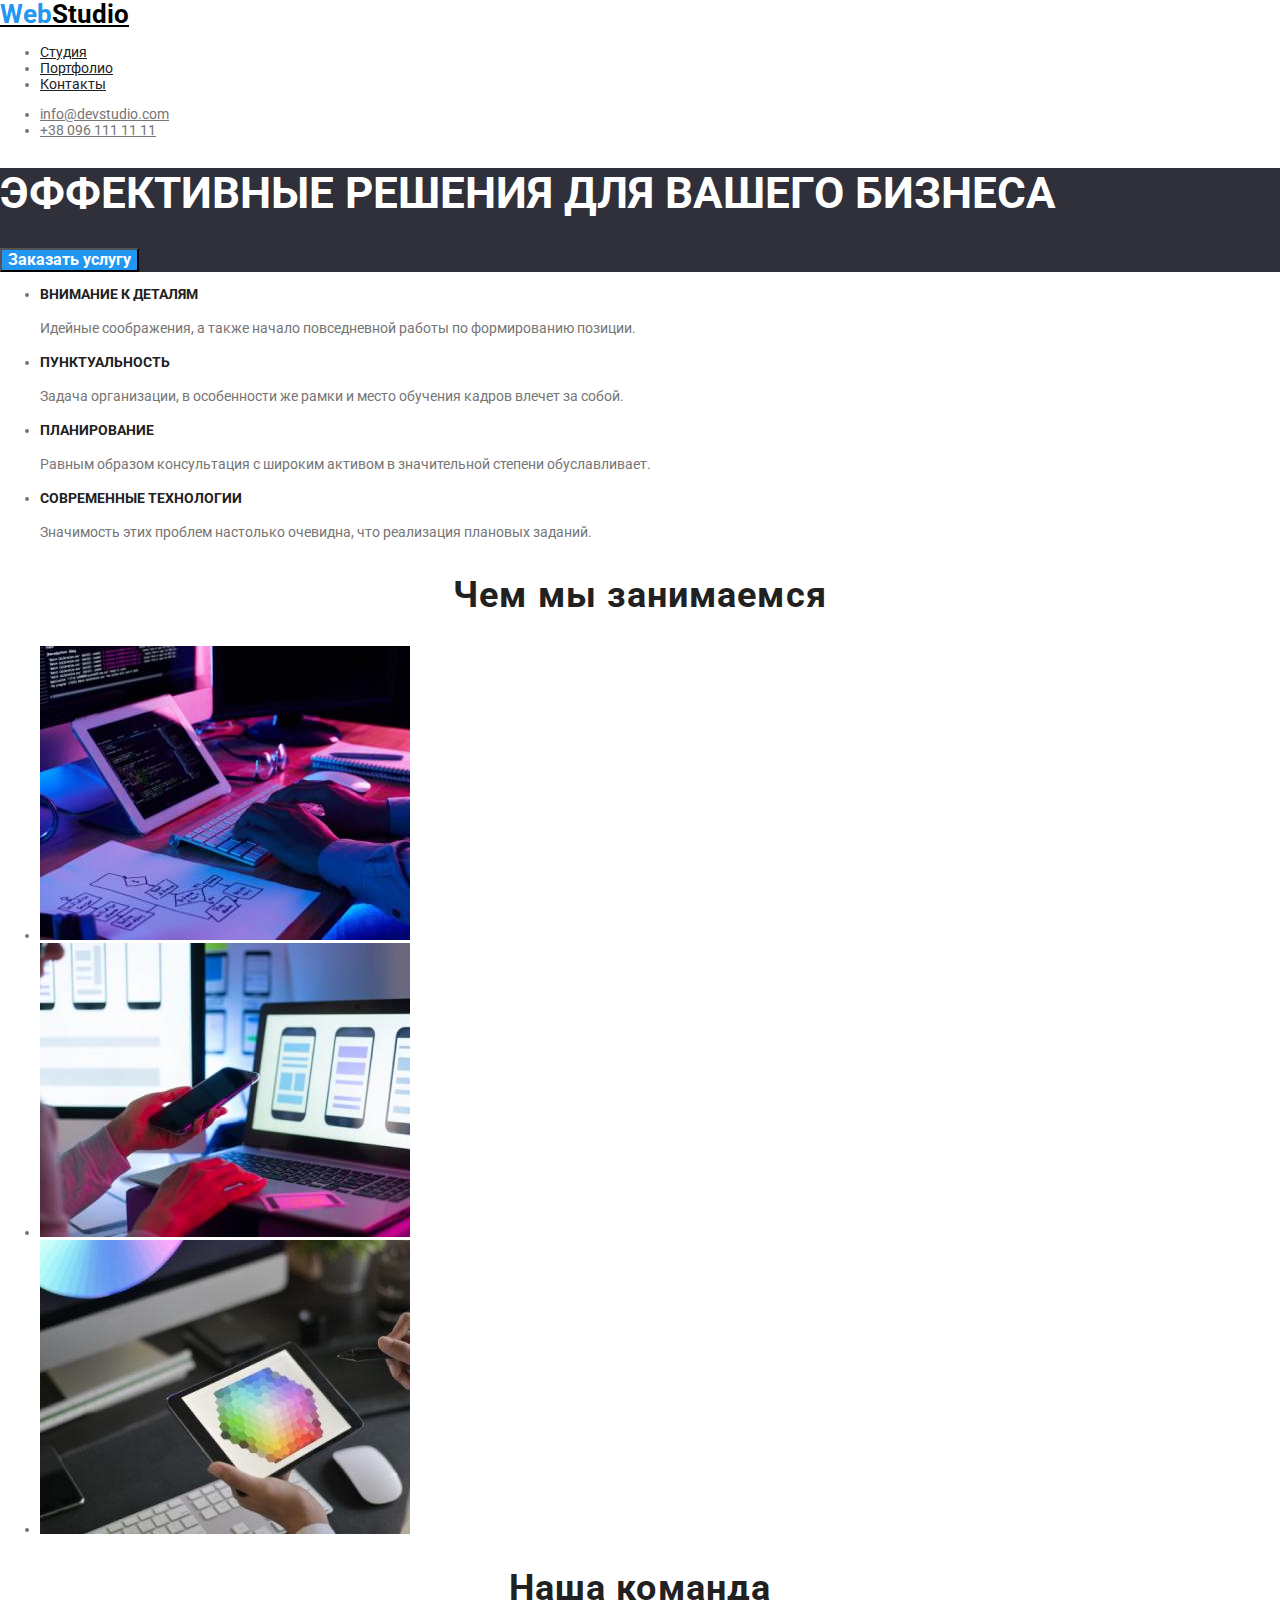
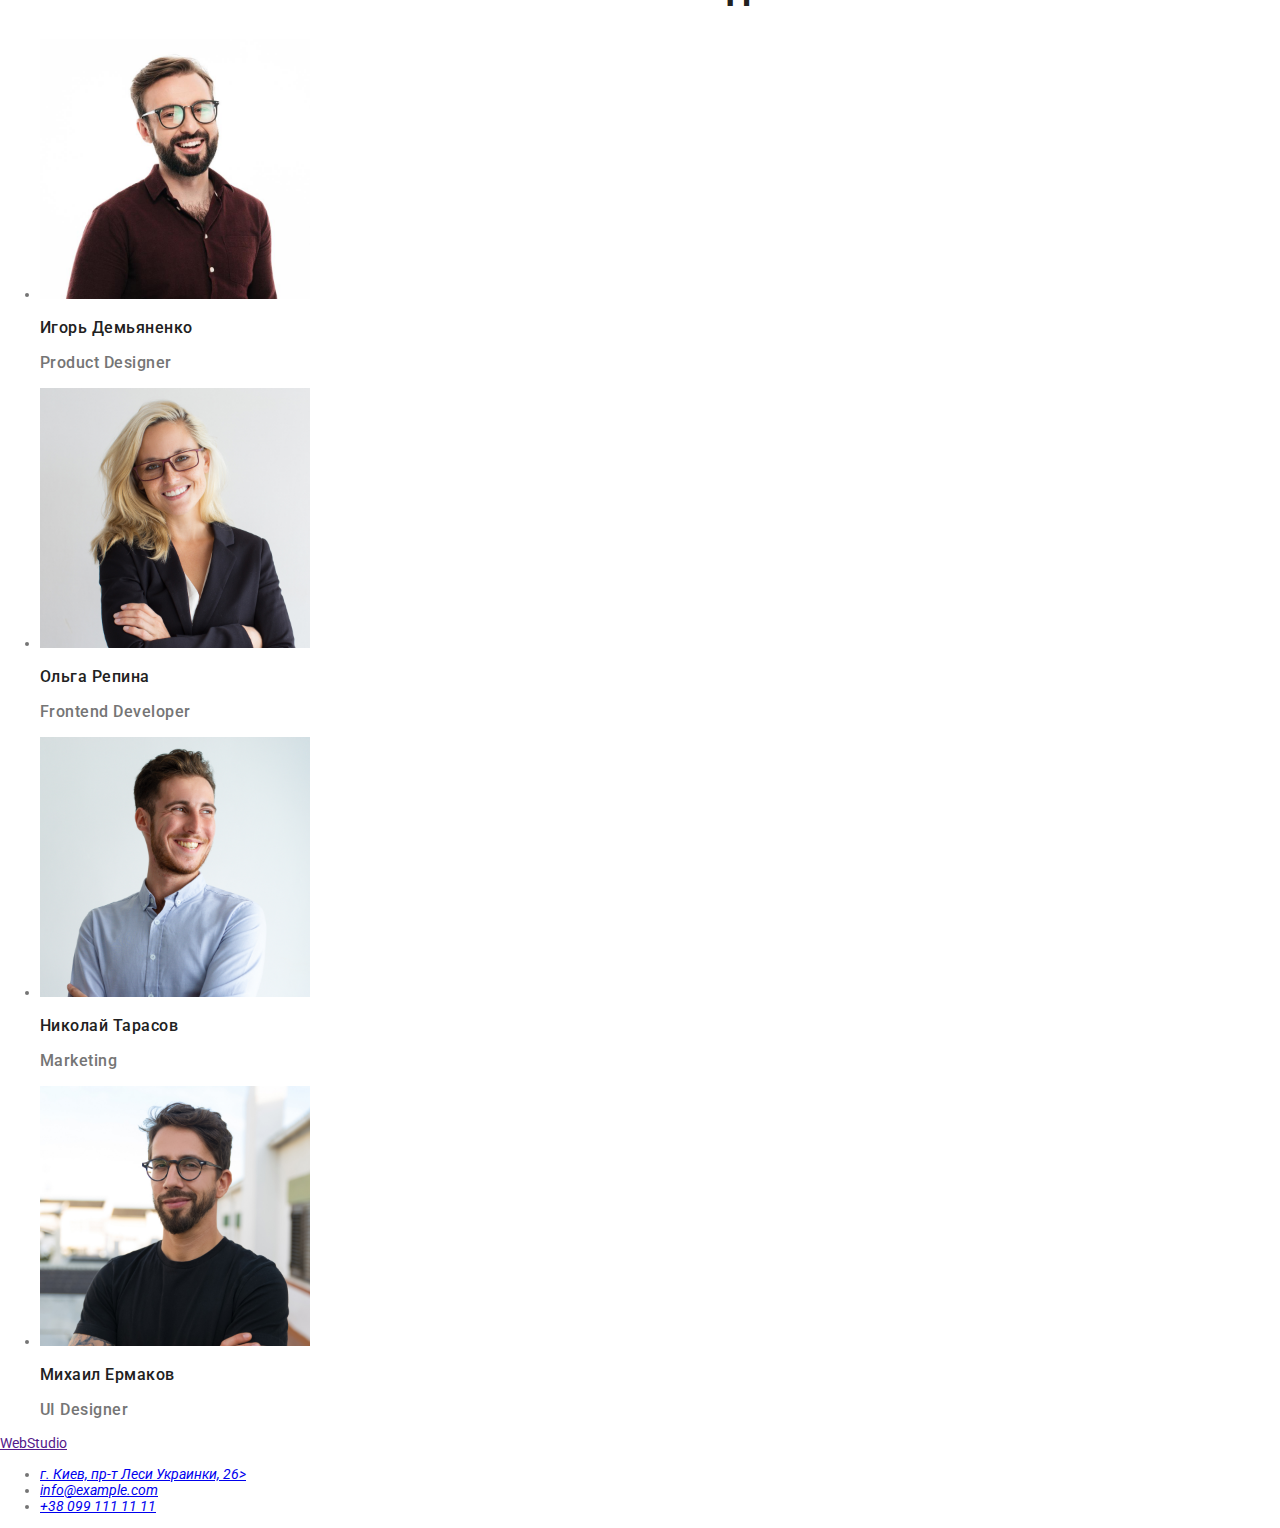
==== index.html @ 69e5f8eb "Добавлена стилизация для main - studio" ====
<!DOCTYPE html>
<html lang="ru">

<head>
  <meta charset="UTF-8">
  <meta http-equiv="X-UA-Compatible" content="IE=edge">
  <meta name="viewport" content="width=device-width, initial-scale=1.0">
  <title>Студия</title>
  <link rel="stylesheet" href="https://cdnjs.cloudflare.com/ajax/libs/modern-normalize/1.0.0/modern-normalize.css">
  <link rel="stylesheet" href="./css/styles.css">
  <link rel="preconnect" href="https://fonts.gstatic.com">
  <link href="https://fonts.googleapis.com/css2?family=Raleway:ital,wght@1,700&family=Roboto:wght@400;500;700;900&display=swap" rel="stylesheet">
</head>

<body>
  <!-- Head -->
  <header class="page-header">
    <nav>
      <a lang="en" href="" class="logo"><span class="logo-item">Web</span>Studio</a>
      <ul class="navigation">
        <li><a class="link" href="index.html">Студия</a></li>
        <li><a class="link" href="portfolio.html">Портфолио</a></li>
        <li><a class="link" href="">Контакты</a></li>
      </ul>
    </nav>
    <ul class="contacts">
      <li><a class="contacts-link" href="mailto:info@devstudio.com">info@devstudio.com</a></li>
      <li><a class="contacts-link" href="tel:+380961111111">+38 096 111 11 11</a></li>
    </ul>
  </header>

  
  <main>
    <!-- Hero -->
    <section class="hero-section">
      <h1 class="main-title">Эффективные решения для вашего бизнеса</h1>
      <button class="auth-button" type="button">Заказать услугу</button>
    </section>

    <!-- Advantages -->
    <section>
      <h2 hidden>Преимущества</h2>
      <ul>
        <li>
          <h3 class="advantages">Внимание к деталям</h3>
          <p class="advantages-description">Идейные соображения, а также начало
            повседневной работы по
            формированию позиции.</p>
        </li>
        <li>
          <h3 class="advantages">Пунктуальность</h3>
          <p class="advantages-description">Задача организации, в особенности же рамки и
            место обучения
            кадров влечет за собой.</p>
        </li>
        <li>
          <h3 class="advantages">Планирование</h3>
          <p class="advantages-description">Равным образом консультация с широким активом в
            значительной
            степени обуславливает.</p>
        </li>
        <li>
          <h3 class="advantages">Современные технологии</h3>
          <p class="advantages-description">Значимость этих проблем настолько очевидна, что
            реализация
            плановых заданий.</p>
        </li>
      </ul>
    </section>

    <!-- Services -->
    <section>
      <h2 class="services-title">Чем мы занимаемся</h2>
      <ul>
        <li>
          <img src="images/studio/box-1.jpg"
            alt="сотрудник компании работает за компьютером"
            width="370" height="294">
        </li>
        <li>
          <img src="images/studio/box-2.jpg"
            alt="сотрудник компании работает за компьютером и с телефоном"
            width="370" height="294">
        </li>
        <li>
          <img src="images/studio/box-3.jpg"
            alt="сотрудник компании работает на планшете"
            width="370" height="294">
        </li>
      </ul>
    </section>

    <!-- Team -->
    <section>
      <h2 class="team-title">Наша команда</h2>
      <ul>
        <li>
          <img src="images/studio/img-1.jpg"
            alt="сотрудник компании в очках и бордовой тенниске"
            width="270" height="260">
          <h3 class="specialist-name">Игорь Демьяненко</h3>
          <p class="specialist-position" lang="en">Product Designer</p>
        </li>
        <li>
          <img src="images/studio/img-2.jpg"
            alt="сотрудница офиса в очках и пиджаке"
            width="270" height="260">
          <h3 class="specialist-name">Ольга Репина</h3>
          <p class="specialist-position" lang="en">Frontend Developer</p>
        </li>
        <li>
          <img src="images/studio/img-3.jpg"
            alt="сотрудник компании светлой рубашке"
            width="270" height="260">
          <h3 class="specialist-name">Николай Тарасов</h3>
          <p class="specialist-position" lang="en">Marketing</p>
        </li>
        <li>
          <img src="images/studio/img-4.jpg"
            alt="сотрудник компании в очках и темной футболке"
            width="270" height="260">
          <h3 class="specialist-name">Михаил Ермаков</h3>
          <p class="specialist-position" lang="en">UI Designer</p>
        </li>
      </ul>
    </section>
  </main>

  <!-- Contacts -->
  <footer>
    <a lang="en" href="">WebStudio</a>
    <address>
      <ul>
        <li><a href="https://goo.gl/maps/YtJm7mLVAzRi9a2WA"
            target="_blank" rel="noopener noreferrer">г.
            Киев, пр-т Леси Украинки, 26></a></li>
        <li><a
            href="mailto:info@example.com">info@example.com</a>
        </li>
        <li><a href="tel:+380991111111">+38 099 111 11
            11</a></li>
      </ul>
    </address>
  </footer>
</body>
</html>
---- css/styles.css ----
/* * {
  padding: 0;
  margin: 0;
} */

body {
  background-color: #ffffff;
  font-family: Roboto, Raleway;
  font-size: 14px;
  line-height: ;
  color: #757575;
}

/* header */

/* .page-header {
  text-decoration: none;
} */

.logo {
  font-size: 26px;
  font-weight: 700;
  color: #000000;
}

.logo-item {
  color: #2196f3;
}

.navigation .link {
  color: #212121;
}

.navigation .link:hover,
.navigation .link:focus {
  color: #2196f3;
}

.contacts-link {
  color: #757575;
}

.contacts-link:hover,
.contacts-link:focus {
  color: #2196f3;
}

/* hero */

.hero-section {
  background-color: #2f303a;
}

.main-title {
  font-size: 44px;
  color: #ffffff;
  text-transform: uppercase;
}

.auth-button {
  font-size: 16px;
  font-weight: 700;
  background-color: #2196f3;
  color: #ffffff;
  cursor: pointer;
}

.nav-button {
  font-weight: 500;
  font-size: 16px;
  line-height: 26px;
  background-color: #f5f4fa;
  color: #212121;
  cursor: pointer;
  filter: drop-shadow(0px 4px 4px rgba(0, 0, 0, 0.25));
}

.nav-button:hover,
.nav-button:focus {
  background-color: #2196f3;
  color: #ffffff;
  /* filter: drop-shadow(0px 4px 4px rgba(0, 0, 0, 0.25)); */
}

 /* advantages */
.advantages {
  font-size: 14px;
  line-height: 16px;
  font-weight: 700;
  color: #212121;
  text-transform: uppercase;
  text-align: left;
}

.advantages-description {
  font-size: 14px;
  line-height: 24px;
  font-weight: 400;
  text-align: left;
}

/* services */
.services-title {
  font-size: 36px;
  font-weight: 700;
  line-height: 42px;
  text-align: center;
  letter-spacing: 0.03em;
  color: #212121;
}

/* team */
.team-title {
  font-size: 36px;
  font-weight: 700;
  line-height: 42px;
  text-align: center;
  letter-spacing: 0.03em;
  color: #212121;
}

.specialist-name {
  font-weight: 500;
  font-size: 16px;
  line-height: 19px;
  letter-spacing: 0.03em;
  color: #212121;
}

.specialist-position {
  font-weight: 500;
  font-size: 16px;
  line-height: 19px;
  letter-spacing: 0.03em;
}
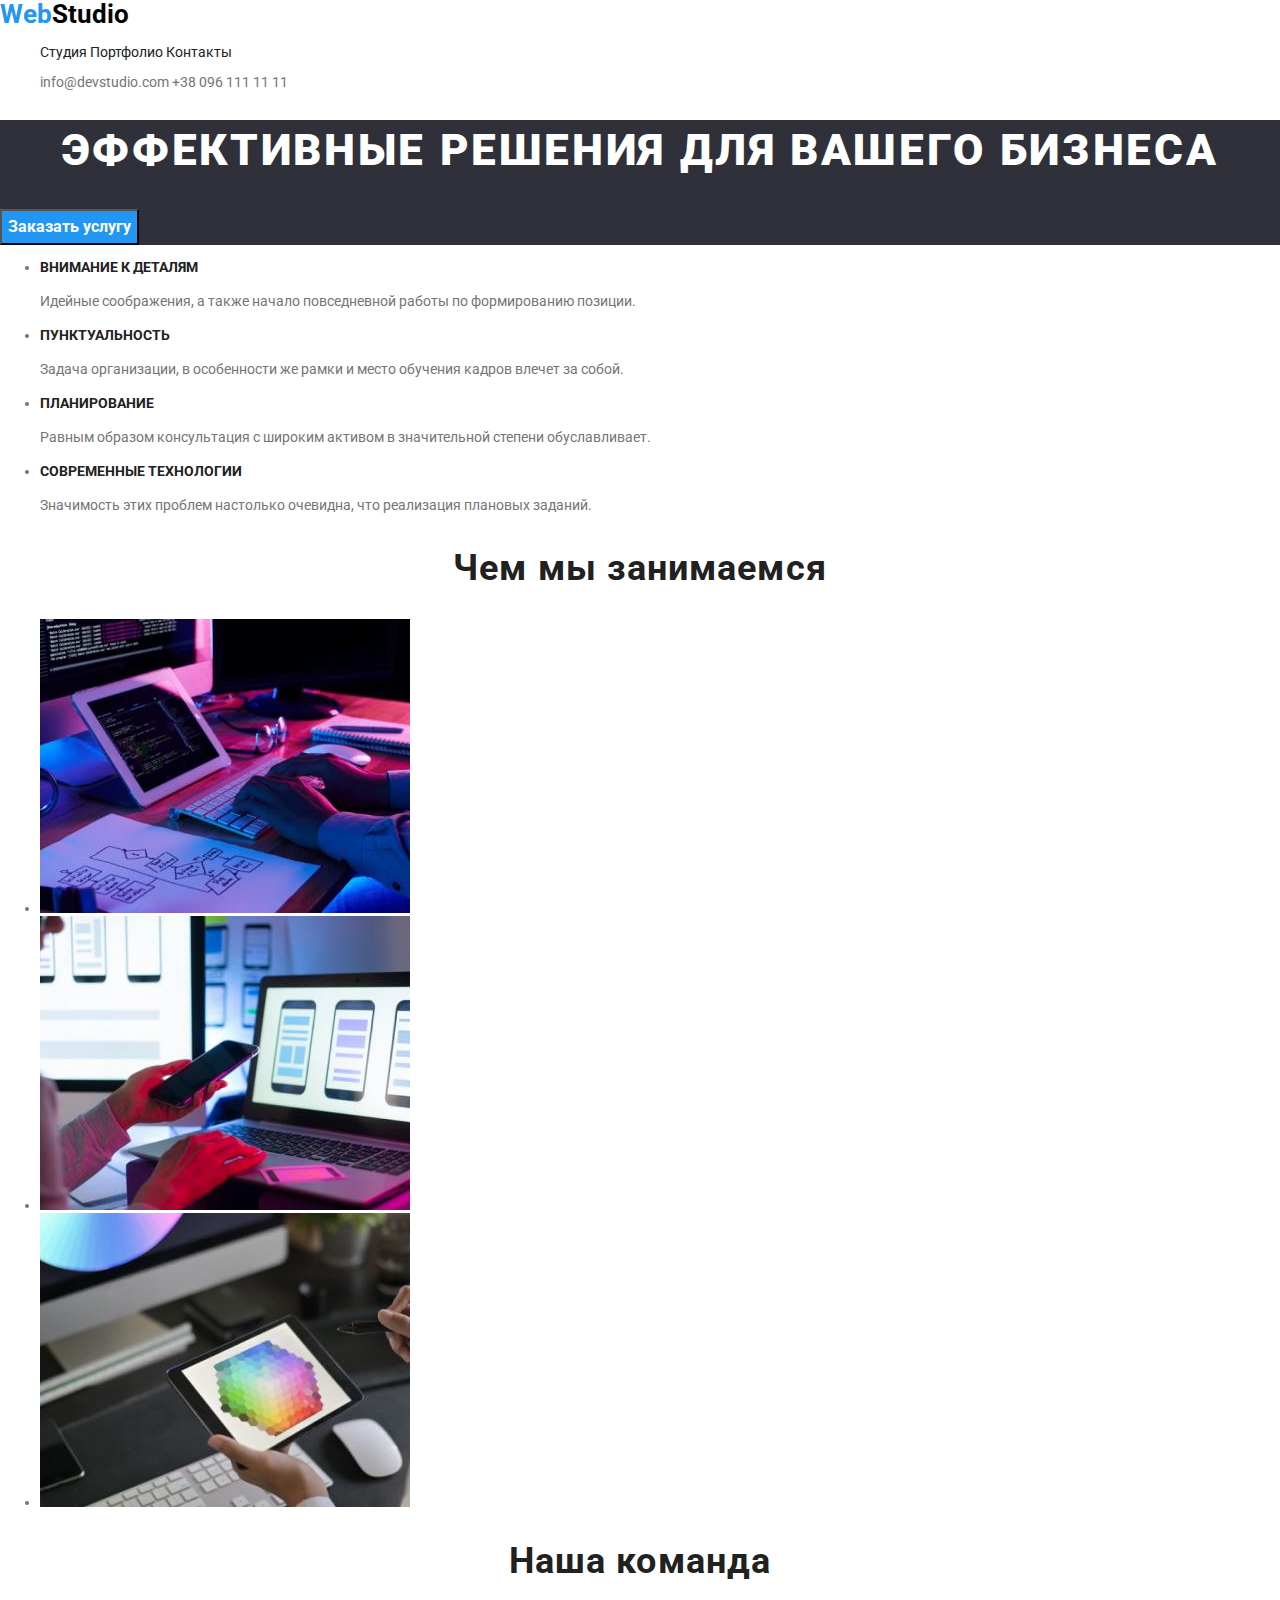
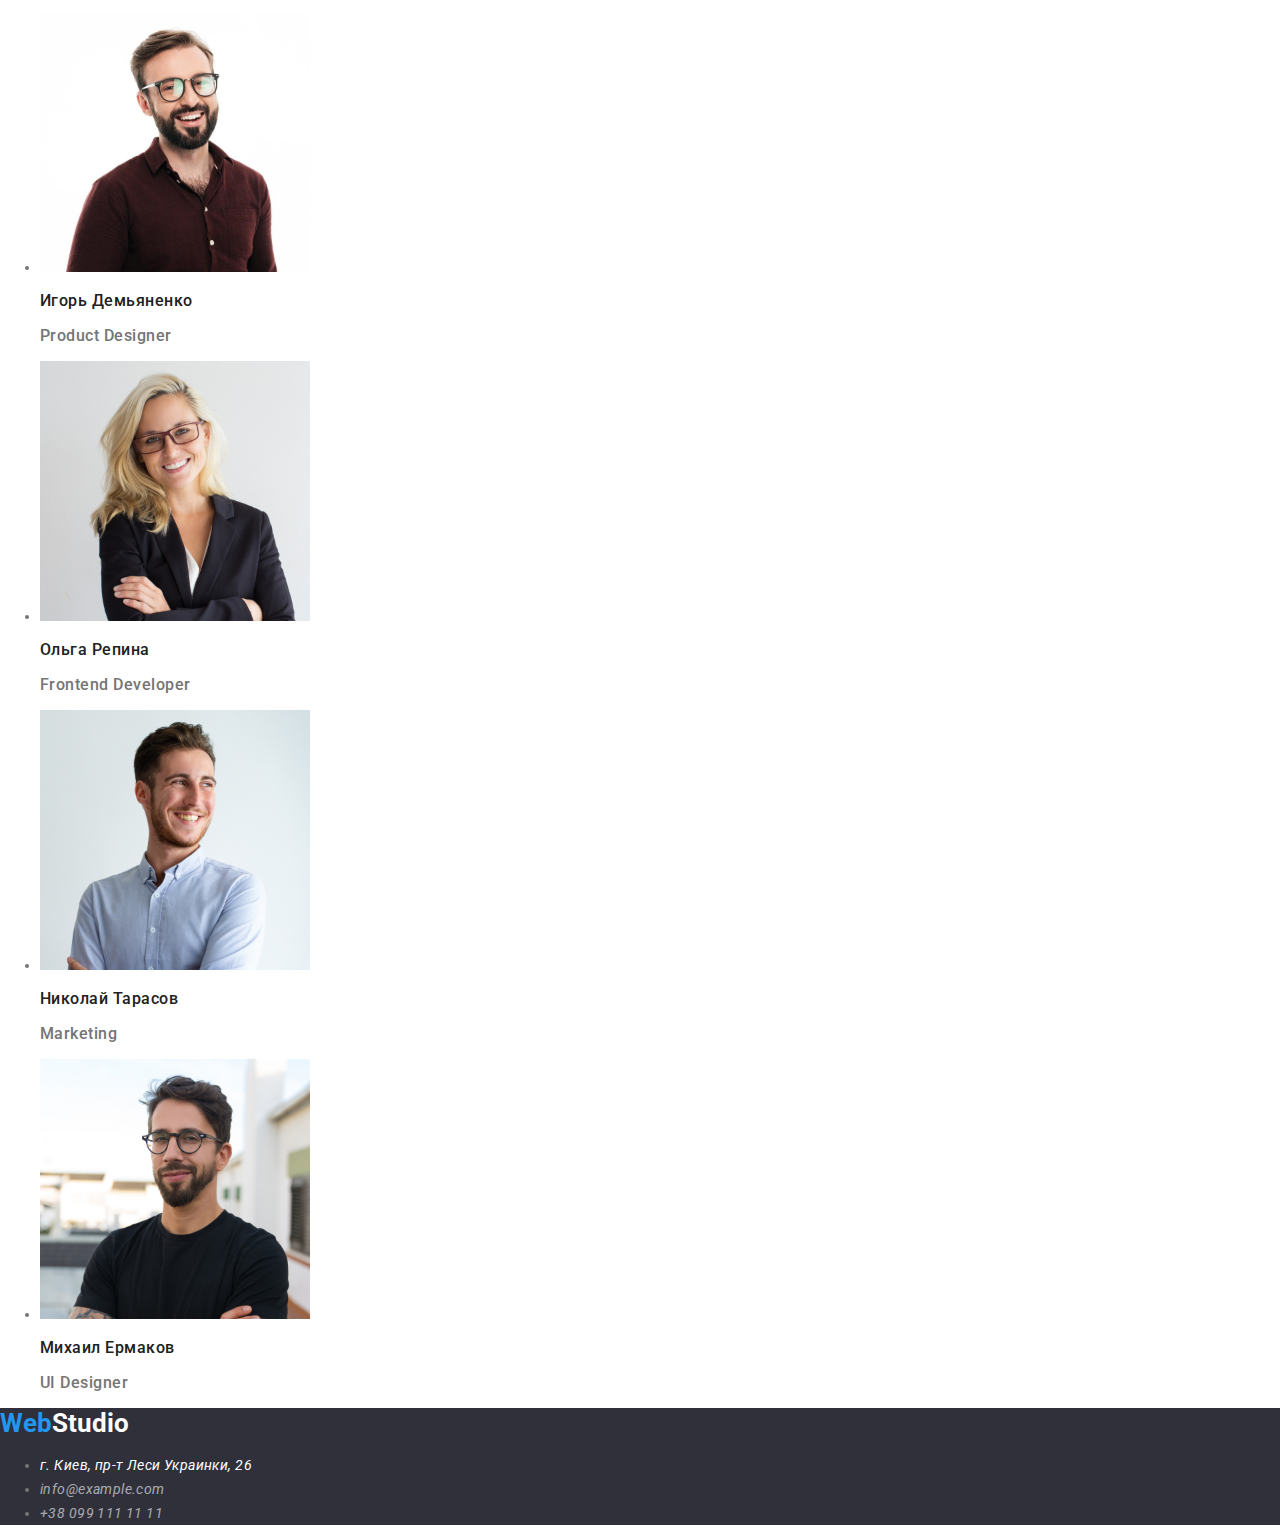
==== commit fc74a75b: "Добавлена основная стилизация для footer" ====
--- a/index.html
+++ b/index.html
@@ -13,19 +13,19 @@
 </head>
 
 <body>
-  <!-- Head -->
+  <!-- Header -->
   <header class="page-header">
     <nav>
-      <a lang="en" href="" class="logo"><span class="logo-item">Web</span>Studio</a>
+      <a lang="en" href="index.html" class="logo"><span class="logo-item">Web</span>Studio</a>
       <ul class="navigation">
-        <li><a class="link" href="index.html">Студия</a></li>
-        <li><a class="link" href="portfolio.html">Портфолио</a></li>
-        <li><a class="link" href="">Контакты</a></li>
+        <li><a class="nav-link" href="index.html">Студия</a></li>
+        <li><a class="nav-link" href="portfolio.html">Портфолио</a></li>
+        <li><a class="nav-link" href="">Контакты</a></li>
       </ul>
     </nav>
     <ul class="contacts">
-      <li><a class="contacts-link" href="mailto:info@devstudio.com">info@devstudio.com</a></li>
-      <li><a class="contacts-link" href="tel:+380961111111">+38 096 111 11 11</a></li>
+      <li><a class="contact-link" href="mailto:info@devstudio.com">info@devstudio.com</a></li>
+      <li><a class="contact-link" href="tel:+380961111111">+38 096 111 11 11</a></li>
     </ul>
   </header>
 
@@ -127,18 +127,14 @@
   </main>
 
   <!-- Contacts -->
-  <footer>
-    <a lang="en" href="">WebStudio</a>
-    <address>
+  <footer class="page-footer">
+    <a lang="en" href="index.html" class="logo-footer"><span class="logo-item">Web</span>Studio</a>
+    <address class="contacts-footer">
       <ul>
-        <li><a href="https://goo.gl/maps/YtJm7mLVAzRi9a2WA"
-            target="_blank" rel="noopener noreferrer">г.
-            Киев, пр-т Леси Украинки, 26></a></li>
-        <li><a
-            href="mailto:info@example.com">info@example.com</a>
-        </li>
-        <li><a href="tel:+380991111111">+38 099 111 11
-            11</a></li>
+        <li><a class="post-address" href="https://goo.gl/maps/YtJm7mLVAzRi9a2WA" 
+          target="_blank" rel="noopener noreferrer">г. Киев, пр-т Леси Украинки, 26</a></li>
+        <li><a class="footer-link" href="mailto:info@example.com">info@example.com</a></li>
+        <li><a class="footer-link" href="tel:+380991111111">+38 099 111 11 11</a></li>
       </ul>
     </address>
   </footer>
--- a/css/styles.css
+++ b/css/styles.css
@@ -4,18 +4,27 @@
 } */
 
 body {
+  /* text-decoration: none; */
   background-color: #ffffff;
   font-family: Roboto, Raleway;
   font-size: 14px;
-  line-height: ;
   color: #757575;
 }
 
+body a {
+  text-decoration: none;
+}
+
 /* header */
-
-/* .page-header {
-  text-decoration: none;
-} */
+.page-header li {
+  display: inline-block; 
+}
+  /* position: absolute;
+  width: 1600px;
+  height: 80px;
+  left: 0px;
+  top: 0px; */
+
 
 .logo {
   font-size: 26px;
@@ -27,21 +36,21 @@
   color: #2196f3;
 }
 
-.navigation .link {
-  color: #212121;
-}
-
-.navigation .link:hover,
-.navigation .link:focus {
+.navigation .nav-link {
+  color: #212121;
+}
+
+.navigation .nav-link:hover,
+.navigation .nav-link:focus {
   color: #2196f3;
 }
 
-.contacts-link {
+.contact-link {
   color: #757575;
 }
 
-.contacts-link:hover,
-.contacts-link:focus {
+.contact-link:hover,
+.contact-link:focus {
   color: #2196f3;
 }
 
@@ -49,23 +58,57 @@
 
 .hero-section {
   background-color: #2f303a;
+  /* position: absolute;
+  width: 1600px;
+  height: 600px;
+  left: 0px;
+  top: 97px; */
 }
 
 .main-title {
-  font-size: 44px;
-  color: #ffffff;
-  text-transform: uppercase;
+/* position: absolute;
+width: 696px;
+height: 120px;
+left: 452px;
+top: 297px; */
+font-family: Roboto;
+font-style: normal;
+font-weight: 900;
+font-size: 44px;
+line-height: 60px;
+text-align: center;
+letter-spacing: 0.06em;
+text-transform: uppercase;
+color: #FFFFFF;
 }
 
 .auth-button {
-  font-size: 16px;
-  font-weight: 700;
+  font-family: Roboto;
+  font-style: normal;
+  font-size: 16px;
+  font-weight: 700;
+  line-height: 30px;
   background-color: #2196f3;
   color: #ffffff;
   cursor: pointer;
-}
-
-.nav-button {
+  /* position: absolute;
+  width: 200px;
+  height: 50px;
+  left: 700px;
+  top: 447px; */
+}
+/* text for button
+position: absolute;
+width: 136px;
+height: 30px;
+left: 732px;
+top: 457px;
+display: flex;
+align-items: center;
+text-align: center;
+letter-spacing: 0.06em; */
+
+/* .nav-button {
   font-weight: 500;
   font-size: 16px;
   line-height: 26px;
@@ -73,7 +116,7 @@
   color: #212121;
   cursor: pointer;
   filter: drop-shadow(0px 4px 4px rgba(0, 0, 0, 0.25));
-}
+} */
 
 .nav-button:hover,
 .nav-button:focus {
@@ -132,4 +175,35 @@
   font-size: 16px;
   line-height: 19px;
   letter-spacing: 0.03em;
-}+}
+
+/* footer */
+.page-footer {
+  background-color: #2f303a;
+  font-style: normal;
+}
+
+.logo-footer {
+  font-size: 26px;
+  font-weight: 700;
+  line-height: 31px;
+  color: #ffffff;
+}
+
+/* .contacts-footer {
+  убрать маркеры
+} */
+
+.post-address {
+  font-size: 14px;
+  line-height: 24px;
+  letter-spacing: 0.03em;
+  color: #FFFFFF;
+}
+ 
+.footer-link {
+  font-size: 14px;
+  line-height: 24px;
+  letter-spacing: 0.03em;
+  color: rgba(255, 255, 255, 0.6);
+}
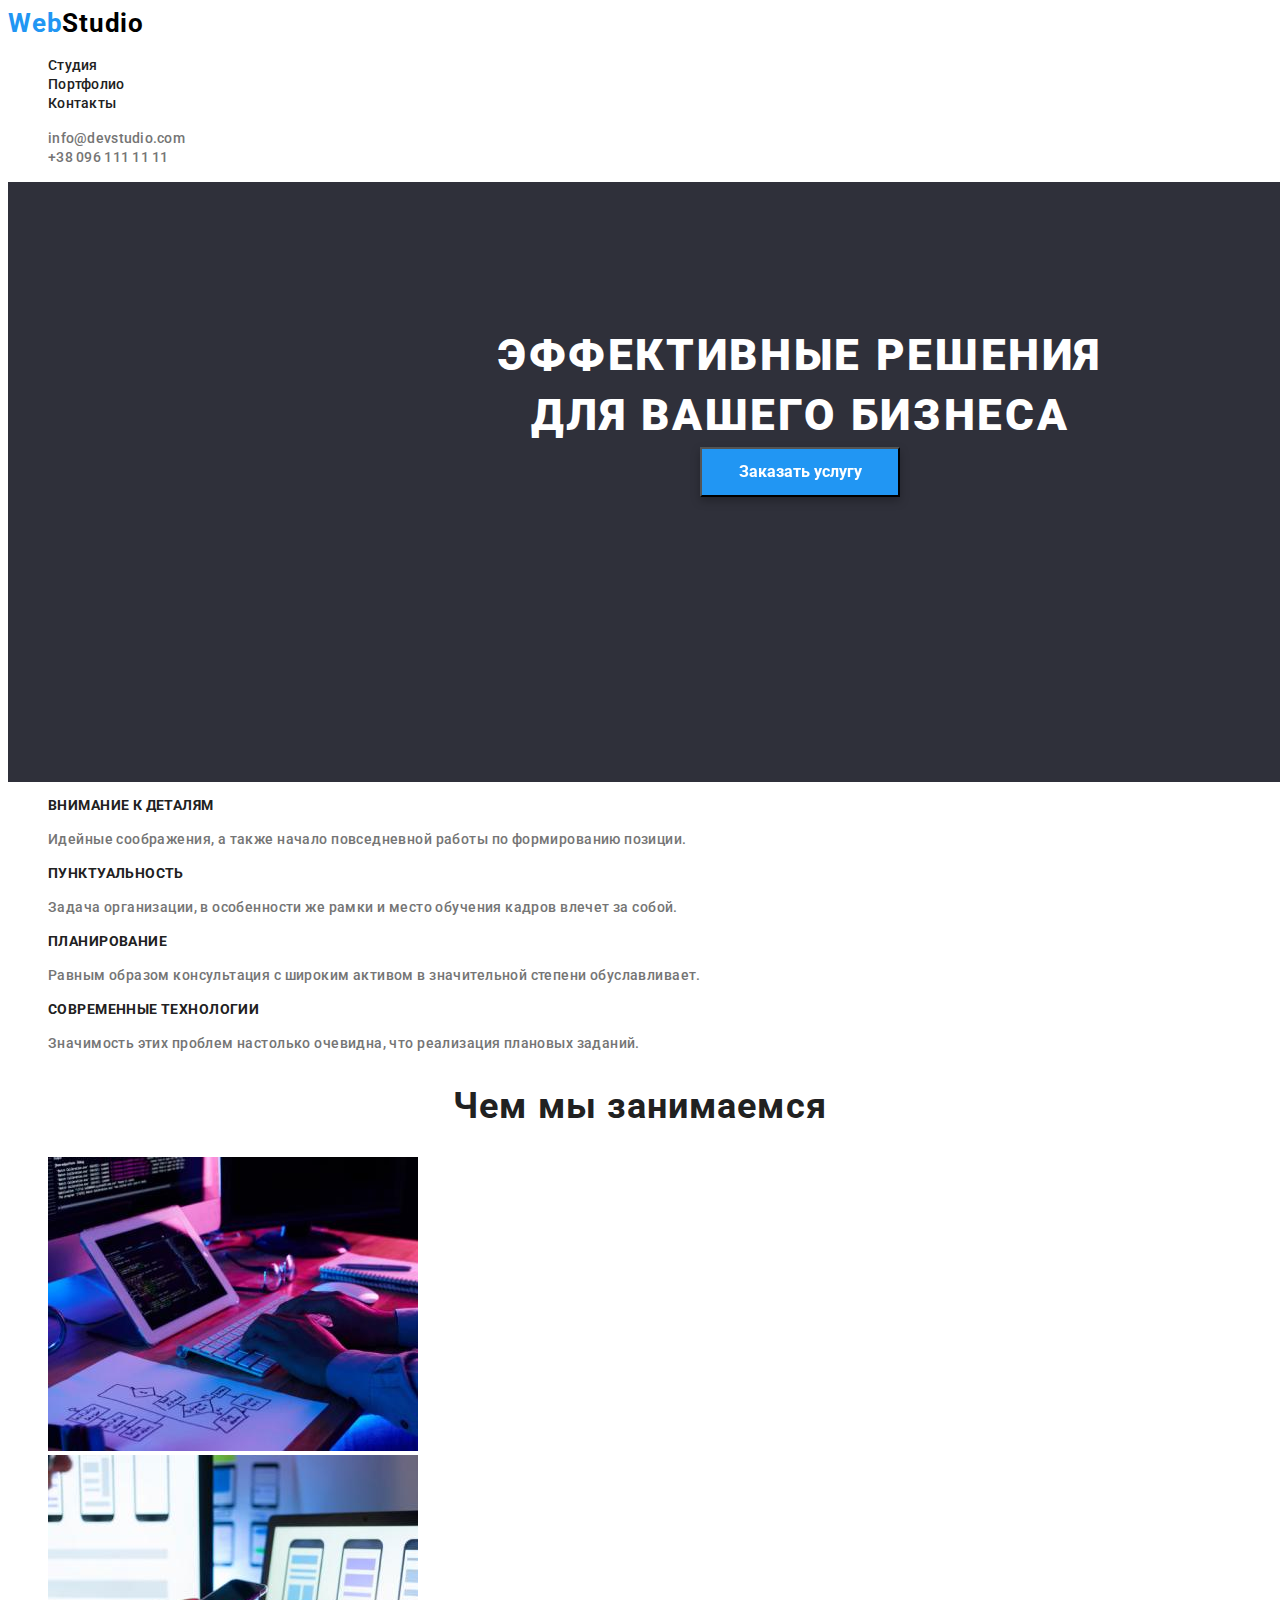
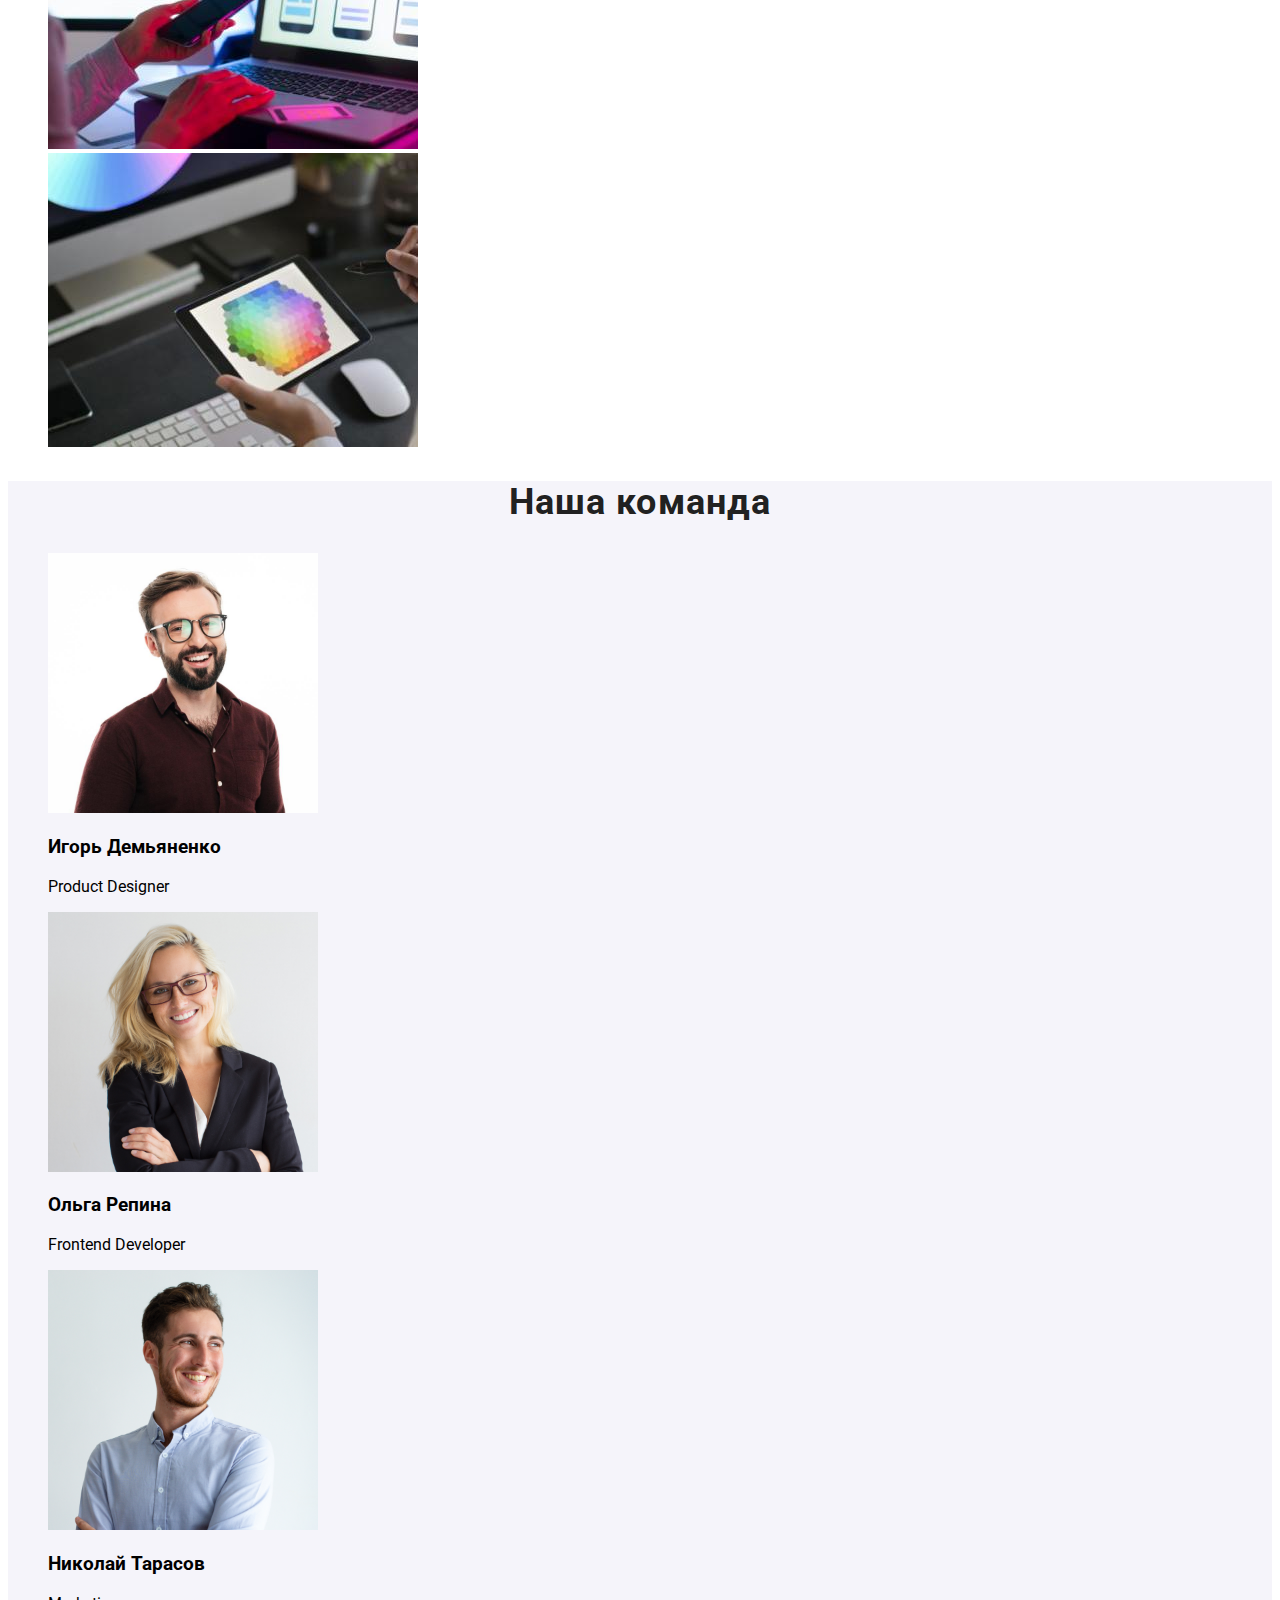
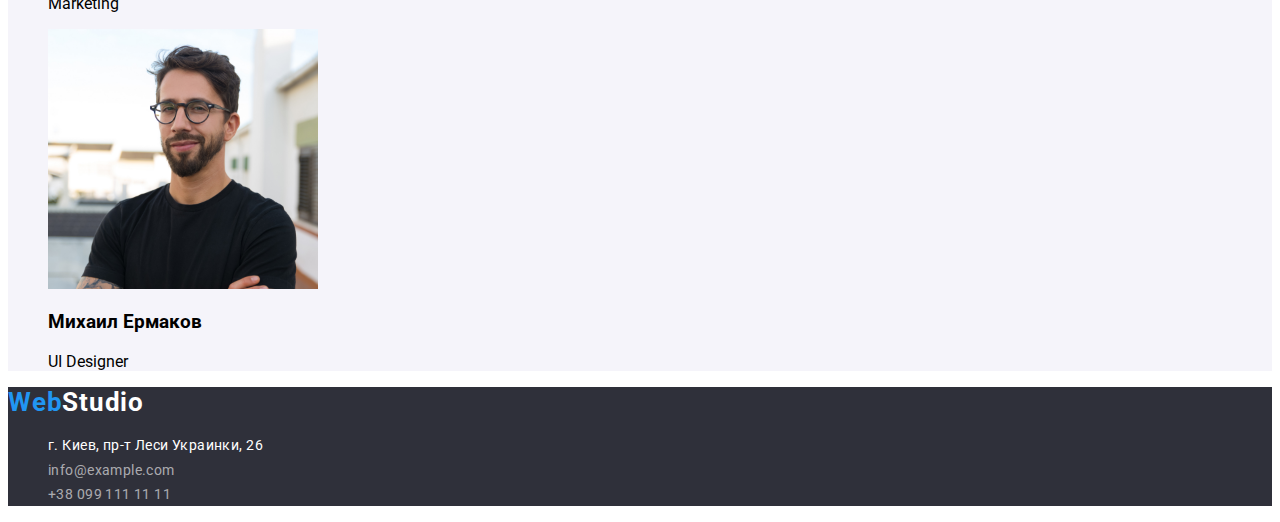
==== commit 0c8c8f30: "Добавлены изменения по стилизации для Studio" ====
--- a/index.html
+++ b/index.html
@@ -6,84 +6,83 @@
   <meta http-equiv="X-UA-Compatible" content="IE=edge">
   <meta name="viewport" content="width=device-width, initial-scale=1.0">
   <title>Студия</title>
-  <link rel="stylesheet" href="https://cdnjs.cloudflare.com/ajax/libs/modern-normalize/1.0.0/modern-normalize.css">
+  <link rel="stylesheet" href="https://cdnjs.cloudflare.com/ajax/libs/modern-normalize/1.0.0/modern-normalize.min.css" 
+  integrity="sha512-ISS7cAi1PEhQ8jnbJpJZMd29NlhNj4AWYyLOSp2CE/CsHxTCu+r+t0D2yoJudVrd0/8fTVPUVDzY5Tvli75u/g==" crossorigin="anonymous">  
+  <link rel="preconnect" href="https://fonts.gstatic.com"> 
+  <link href="https://fonts.googleapis.com/css2?family=Raleway:ital,wght@1,700&family=Roboto:wght@400;500;700;900&display=swap" rel="stylesheet">
   <link rel="stylesheet" href="./css/styles.css">
-  <link rel="preconnect" href="https://fonts.gstatic.com">
-  <link href="https://fonts.googleapis.com/css2?family=Raleway:ital,wght@1,700&family=Roboto:wght@400;500;700;900&display=swap" rel="stylesheet">
 </head>
 
 <body>
   <!-- Header -->
-  <header class="page-header">
-    <nav>
-      <a lang="en" href="index.html" class="logo"><span class="logo-item">Web</span>Studio</a>
-      <ul class="navigation">
-        <li><a class="nav-link" href="index.html">Студия</a></li>
-        <li><a class="nav-link" href="portfolio.html">Портфолио</a></li>
-        <li><a class="nav-link" href="">Контакты</a></li>
+  <header class="header">
+    <nav class="navigation">
+      <a lang="en" href="index.html" class="logo link">Web<span class="logo-light-theme">Studio</span></a>
+      <ul class="navigation-list list">
+        <li class="navigation-item">
+          <a class="navigation-link link" href="index.html">Студия</a></li>
+        <li class="navigation-item">
+          <a class="navigation-link link" href="portfolio.html">Портфолио</a></li>
+        <li class="navigation-item">
+          <a class="navigation-link link" href="">Контакты</a></li>
       </ul>
     </nav>
-    <ul class="contacts">
-      <li><a class="contact-link" href="mailto:info@devstudio.com">info@devstudio.com</a></li>
-      <li><a class="contact-link" href="tel:+380961111111">+38 096 111 11 11</a></li>
+
+    <ul class="contacts list">
+      <li class="contacts-item">
+        <a class="contacts-link link" href="mailto:info@devstudio.com">info@devstudio.com</a></li>
+      <li class="contacts-item">
+        <a class="contacts-link link" href="tel:+380961111111">+38 096 111 11 11</a></li>
     </ul>
   </header>
 
   
   <main>
     <!-- Hero -->
-    <section class="hero-section">
-      <h1 class="main-title">Эффективные решения для вашего бизнеса</h1>
-      <button class="auth-button" type="button">Заказать услугу</button>
+    <section class="hero">
+      <h1 class="hero-title">Эффективные решения для вашего бизнеса</h1>
+      <button class="modal-btn" type="button">Заказать услугу</button>
     </section>
 
     <!-- Advantages -->
-    <section>
+    <section class="advantages">
       <h2 hidden>Преимущества</h2>
-      <ul>
-        <li>
-          <h3 class="advantages">Внимание к деталям</h3>
-          <p class="advantages-description">Идейные соображения, а также начало
-            повседневной работы по
-            формированию позиции.</p>
+      <ul class="advantages-list">
+        <li class="advantages-list-item list">
+          <h3 class="advantages-title">Внимание к деталям</h3>
+          <p class="advantages-description">Идейные соображения, а также начало повседневной работы по формированию позиции.</p>
         </li>
-        <li>
-          <h3 class="advantages">Пунктуальность</h3>
-          <p class="advantages-description">Задача организации, в особенности же рамки и
-            место обучения
-            кадров влечет за собой.</p>
+        <li class="advantages-list-item list">
+          <h3 class="advantages-title">Пунктуальность</h3>
+          <p class="advantages-description">Задача организации, в особенности же рамки и место обучения кадров влечет за собой.</p>
         </li>
-        <li>
-          <h3 class="advantages">Планирование</h3>
-          <p class="advantages-description">Равным образом консультация с широким активом в
-            значительной
-            степени обуславливает.</p>
+        <li class="advantages-list-item list">
+          <h3 class="advantages-title">Планирование</h3>
+          <p class="advantages-description">Равным образом консультация с широким активом в значительной степени обуславливает.</p>
         </li>
-        <li>
-          <h3 class="advantages">Современные технологии</h3>
-          <p class="advantages-description">Значимость этих проблем настолько очевидна, что
-            реализация
-            плановых заданий.</p>
+        <li class="advantages-list-item list">
+          <h3 class="advantages-title">Современные технологии</h3>
+          <p class="advantages-description">Значимость этих проблем настолько очевидна, что реализация плановых заданий.</p>
         </li>
       </ul>
     </section>
 
-    <!-- Services -->
-    <section>
-      <h2 class="services-title">Чем мы занимаемся</h2>
-      <ul>
-        <li>
-          <img src="images/studio/box-1.jpg"
+    <!-- Services --> 
+    <section class="services">
+      <h2 class="title">Чем мы занимаемся</h2>
+      <ul class="services-list list">
+        <li class="services-list-item">
+          <img class="services-list-img" src="images/studio/box-1.jpg"
             alt="сотрудник компании работает за компьютером"
             width="370" height="294">
         </li>
-        <li>
-          <img src="images/studio/box-2.jpg"
+        <li class="services-list-item">
+          <img class="services-list-img" src="images/studio/box-2.jpg"
             alt="сотрудник компании работает за компьютером и с телефоном"
             width="370" height="294">
         </li>
-        <li>
-          <img src="images/studio/box-3.jpg"
+        <li class="services-list-item">
+          <img class="services-list-img" src="images/studio/box-3.jpg"
             alt="сотрудник компании работает на планшете"
             width="370" height="294">
         </li>
@@ -91,32 +90,32 @@
     </section>
 
     <!-- Team -->
-    <section>
-      <h2 class="team-title">Наша команда</h2>
-      <ul>
-        <li>
-          <img src="images/studio/img-1.jpg"
+    <section class="team">
+      <h2 class="title">Наша команда</h2>
+      <ul class="team-list list">
+        <li class="team-list-item">
+          <img class="team-list-img" src="images/studio/img-1.jpg"
             alt="сотрудник компании в очках и бордовой тенниске"
             width="270" height="260">
           <h3 class="specialist-name">Игорь Демьяненко</h3>
           <p class="specialist-position" lang="en">Product Designer</p>
         </li>
-        <li>
-          <img src="images/studio/img-2.jpg"
+        <li class="team-list-item">
+          <img class="team-list-img" src="images/studio/img-2.jpg"
             alt="сотрудница офиса в очках и пиджаке"
             width="270" height="260">
           <h3 class="specialist-name">Ольга Репина</h3>
           <p class="specialist-position" lang="en">Frontend Developer</p>
         </li>
-        <li>
-          <img src="images/studio/img-3.jpg"
+        <li class="team-list-item">
+          <img class="team-list-img" src="images/studio/img-3.jpg"
             alt="сотрудник компании светлой рубашке"
             width="270" height="260">
           <h3 class="specialist-name">Николай Тарасов</h3>
           <p class="specialist-position" lang="en">Marketing</p>
         </li>
-        <li>
-          <img src="images/studio/img-4.jpg"
+        <li class="team-list-item">
+          <img class="team-list-img" src="images/studio/img-4.jpg"
             alt="сотрудник компании в очках и темной футболке"
             width="270" height="260">
           <h3 class="specialist-name">Михаил Ермаков</h3>
@@ -126,17 +125,21 @@
     </section>
   </main>
 
-  <!-- Contacts -->
-  <footer class="page-footer">
-    <a lang="en" href="index.html" class="logo-footer"><span class="logo-item">Web</span>Studio</a>
-    <address class="contacts-footer">
-      <ul>
-        <li><a class="post-address" href="https://goo.gl/maps/YtJm7mLVAzRi9a2WA" 
-          target="_blank" rel="noopener noreferrer">г. Киев, пр-т Леси Украинки, 26</a></li>
-        <li><a class="footer-link" href="mailto:info@example.com">info@example.com</a></li>
-        <li><a class="footer-link" href="tel:+380991111111">+38 099 111 11 11</a></li>
+  <!-- Footer -->
+  <footer class="footer-info">
+    <a class="logo link" lang="en" href="index.html" >Web<span class="logo-dark-theme">Studio</span></a>
+    
+    <address class="address">
+      <ul class="info-list list">
+        <li class="info-list-item link">
+          <a class="info-address-link link" href="https://goo.gl/maps/YtJm7mLVAzRi9a2WA" target="_blank" rel="noopener noreferrer">г. Киев, пр-т Леси Украинки, 26</a></li>
+        <li class="info-list-item link">
+          <a class="info-list-link link" href="mailto:info@example.com">info@example.com</a></li>
+        <li class="info-list-item link">
+          <a class="info-list-link link" href="tel:+380991111111">+38 099 111 11 11</a></li>
       </ul>
     </address>
+
   </footer>
 </body>
 </html>--- a/css/styles.css
+++ b/css/styles.css
@@ -1,209 +1,184 @@
-/* * {
-  padding: 0;
-  margin: 0;
-} */
+:root {
+  --main-font: 'Roboto', sans-serif;
+  --secondary-font: 'Raleway', sans-serif;
+  --accent-color: #2196F3;
+  --text-color-darkgrey: #212121;
+  --text-color-grey: #757575;
+  --text-color-black: #000000;
+  --text-color-white: #ffffff;
+  --background-main: #E5E5E5;
+  --background-color-dark: #2F303A;
+  --background-color-light: #F5F4FA;
+  
+
+
+}
 
 body {
-  /* text-decoration: none; */
-  background-color: #ffffff;
-  font-family: Roboto, Raleway;
-  font-size: 14px;
-  color: #757575;
+  font-family: var(--main-font);
 }
 
-body a {
+/* маркеры */
+.list {
+  list-style: none;
+}
+
+/* подчеркивание */
+.link {
   text-decoration: none;
 }
 
-/* header */
-.page-header li {
-  display: inline-block; 
+
+/* ============ COMPONENTS ============ */
+.title {
+  font-weight: 700;
+  font-size: 36px;
+  line-height: 1.17;
+  text-align: center;
+  letter-spacing: 0.03em;
+  color: var(--text-color-darkgrey);
 }
-  /* position: absolute;
-  width: 1600px;
-  height: 80px;
-  left: 0px;
-  top: 0px; */
+
+.logo {
+  font-weight: 700;
+  font-size: 26px;
+  line-height: 1.19;
+  letter-spacing: 0.03em;
+  color: var(--accent-color);
+}
+
+/* ============ HEADER ============ */
+.navigation-link {
+  font-weight: 500;
+  font-size: 14px;
+  line-height: 1.14;
+  letter-spacing: 0.02em;
+  color: var(--text-color-darkgrey);
+}
+ 
+.navigation-link:hover,
+.navigation-link:focus {
+  color: var(--accent-color);
+}
+
+.contacts-link {
+  font-weight: 500;
+  font-size: 14px;
+  line-height: 1.14;
+  letter-spacing: 0.02em;
+  color: var(--text-color-grey);
+}
+
+.contacts-link:hover,
+.contacts-link:focus {
+  color: var(--accent-color);
+}
+
+.logo-light-theme {
+  color: var(--text-color-black);
+}
 
 
-.logo {
-  font-size: 26px;
-  font-weight: 700;
-  color: #000000;
-}
-
-.logo-item {
-  color: #2196f3;
-}
-
-.navigation .nav-link {
-  color: #212121;
-}
-
-.navigation .nav-link:hover,
-.navigation .nav-link:focus {
-  color: #2196f3;
-}
-
-.contact-link {
-  color: #757575;
-}
-
-.contact-link:hover,
-.contact-link:focus {
-  color: #2196f3;
-}
-
-/* hero */
-
-.hero-section {
-  background-color: #2f303a;
-  /* position: absolute;
+/* ============ HERO ============ */
+.hero {
   width: 1600px;
   height: 600px;
   left: 0px;
-  top: 97px; */
+  top: 97px;
+  background-color: var(--background-color-dark);
 }
 
-.main-title {
-/* position: absolute;
-width: 696px;
-height: 120px;
-left: 452px;
-top: 297px; */
-font-family: Roboto;
-font-style: normal;
-font-weight: 900;
-font-size: 44px;
-line-height: 60px;
-text-align: center;
-letter-spacing: 0.06em;
-text-transform: uppercase;
-color: #FFFFFF;
+.hero-title {
+  position: absolute;
+  width: 696px;
+  height: 120px;
+  left: 452px;
+  top: 297px;
+  font-weight: 900;
+  font-size: 44px;
+  line-height: 1.36;
+  letter-spacing: 0.06em;
+  text-align: center;
+  text-transform: uppercase;
+  color: var(--text-color-white);
 }
 
-.auth-button {
-  font-family: Roboto;
-  font-style: normal;
+.modal-btn {
+  font-family: inherit;
   font-size: 16px;
   font-weight: 700;
-  line-height: 30px;
-  background-color: #2196f3;
-  color: #ffffff;
-  cursor: pointer;
-  /* position: absolute;
+  line-height: 1.88;
+  position: absolute;
   width: 200px;
   height: 50px;
   left: 700px;
-  top: 447px; */
+  top: 447px;
+  filter: drop-shadow(0px 4px 4px rgba(0, 0, 0, 0.25));
+  cursor: pointer;
+  color: var(--text-color-white);
+  background-color: var(--accent-color);
 }
-/* text for button
-position: absolute;
-width: 136px;
-height: 30px;
-left: 732px;
-top: 457px;
-display: flex;
-align-items: center;
-text-align: center;
-letter-spacing: 0.06em; */
+/* ============ END HERO ============ */
 
-/* .nav-button {
-  font-weight: 500;
-  font-size: 16px;
-  line-height: 26px;
-  background-color: #f5f4fa;
-  color: #212121;
-  cursor: pointer;
-  filter: drop-shadow(0px 4px 4px rgba(0, 0, 0, 0.25));
-} */
 
-.nav-button:hover,
-.nav-button:focus {
-  background-color: #2196f3;
-  color: #ffffff;
-  /* filter: drop-shadow(0px 4px 4px rgba(0, 0, 0, 0.25)); */
-}
-
- /* advantages */
-.advantages {
+/* ============ ADVANTAGES ============ */
+.advantages-title {
+  font-weight: 700;
   font-size: 14px;
-  line-height: 16px;
-  font-weight: 700;
-  color: #212121;
+  line-height: 1.14;
+  letter-spacing: 0.03em;
   text-transform: uppercase;
-  text-align: left;
+  color: var(--text-color-darkgrey);
 }
 
 .advantages-description {
+  font-weight: 500;
   font-size: 14px;
-  line-height: 24px;
-  font-weight: 400;
-  text-align: left;
+  line-height: 1.71;
+  letter-spacing: 0.03em;
+  color: var(--text-color-grey);
+}
+/* ============ END ADVANTAGES ============ */
+
+
+/* ============ SERVICES ============ */
+
+/* ============ END SERVICES ============ */
+
+
+/* ============ TEAM ============ */
+.team {
+  background-color: var(--background-color-light);
+}
+/* ============ END TEAM ============ */
+
+
+/* ============ FOOTER ============ */
+.footer-info {
+background-color: var(--background-color-dark);
 }
 
-/* services */
-.services-title {
-  font-size: 36px;
-  font-weight: 700;
-  line-height: 42px;
-  text-align: center;
-  letter-spacing: 0.03em;
-  color: #212121;
+.logo-dark-theme {
+  color: var(--text-color-white);
 }
 
-/* team */
-.team-title {
-  font-size: 36px;
-  font-weight: 700;
-  line-height: 42px;
-  text-align: center;
-  letter-spacing: 0.03em;
-  color: #212121;
-}
-
-.specialist-name {
-  font-weight: 500;
-  font-size: 16px;
-  line-height: 19px;
-  letter-spacing: 0.03em;
-  color: #212121;
-}
-
-.specialist-position {
-  font-weight: 500;
-  font-size: 16px;
-  line-height: 19px;
-  letter-spacing: 0.03em;
-}
-
-/* footer */
-.page-footer {
-  background-color: #2f303a;
+.address {
   font-style: normal;
 }
 
-.logo-footer {
-  font-size: 26px;
-  font-weight: 700;
-  line-height: 31px;
-  color: #ffffff;
+.info-address-link {
+  font-size: 14px;
+  font-weight: 400;
+  line-height: 1.71;
+  letter-spacing: 0.03em;
+  color: var(--text-color-white);
 }
 
-/* .contacts-footer {
-  убрать маркеры
-} */
-
-.post-address {
+.info-list-link {
   font-size: 14px;
-  line-height: 24px;
-  letter-spacing: 0.03em;
-  color: #FFFFFF;
-}
- 
-.footer-link {
-  font-size: 14px;
+  font-weight: 400;
   line-height: 24px;
   letter-spacing: 0.03em;
   color: rgba(255, 255, 255, 0.6);
 }
+/* ============ END FOOTER ============ */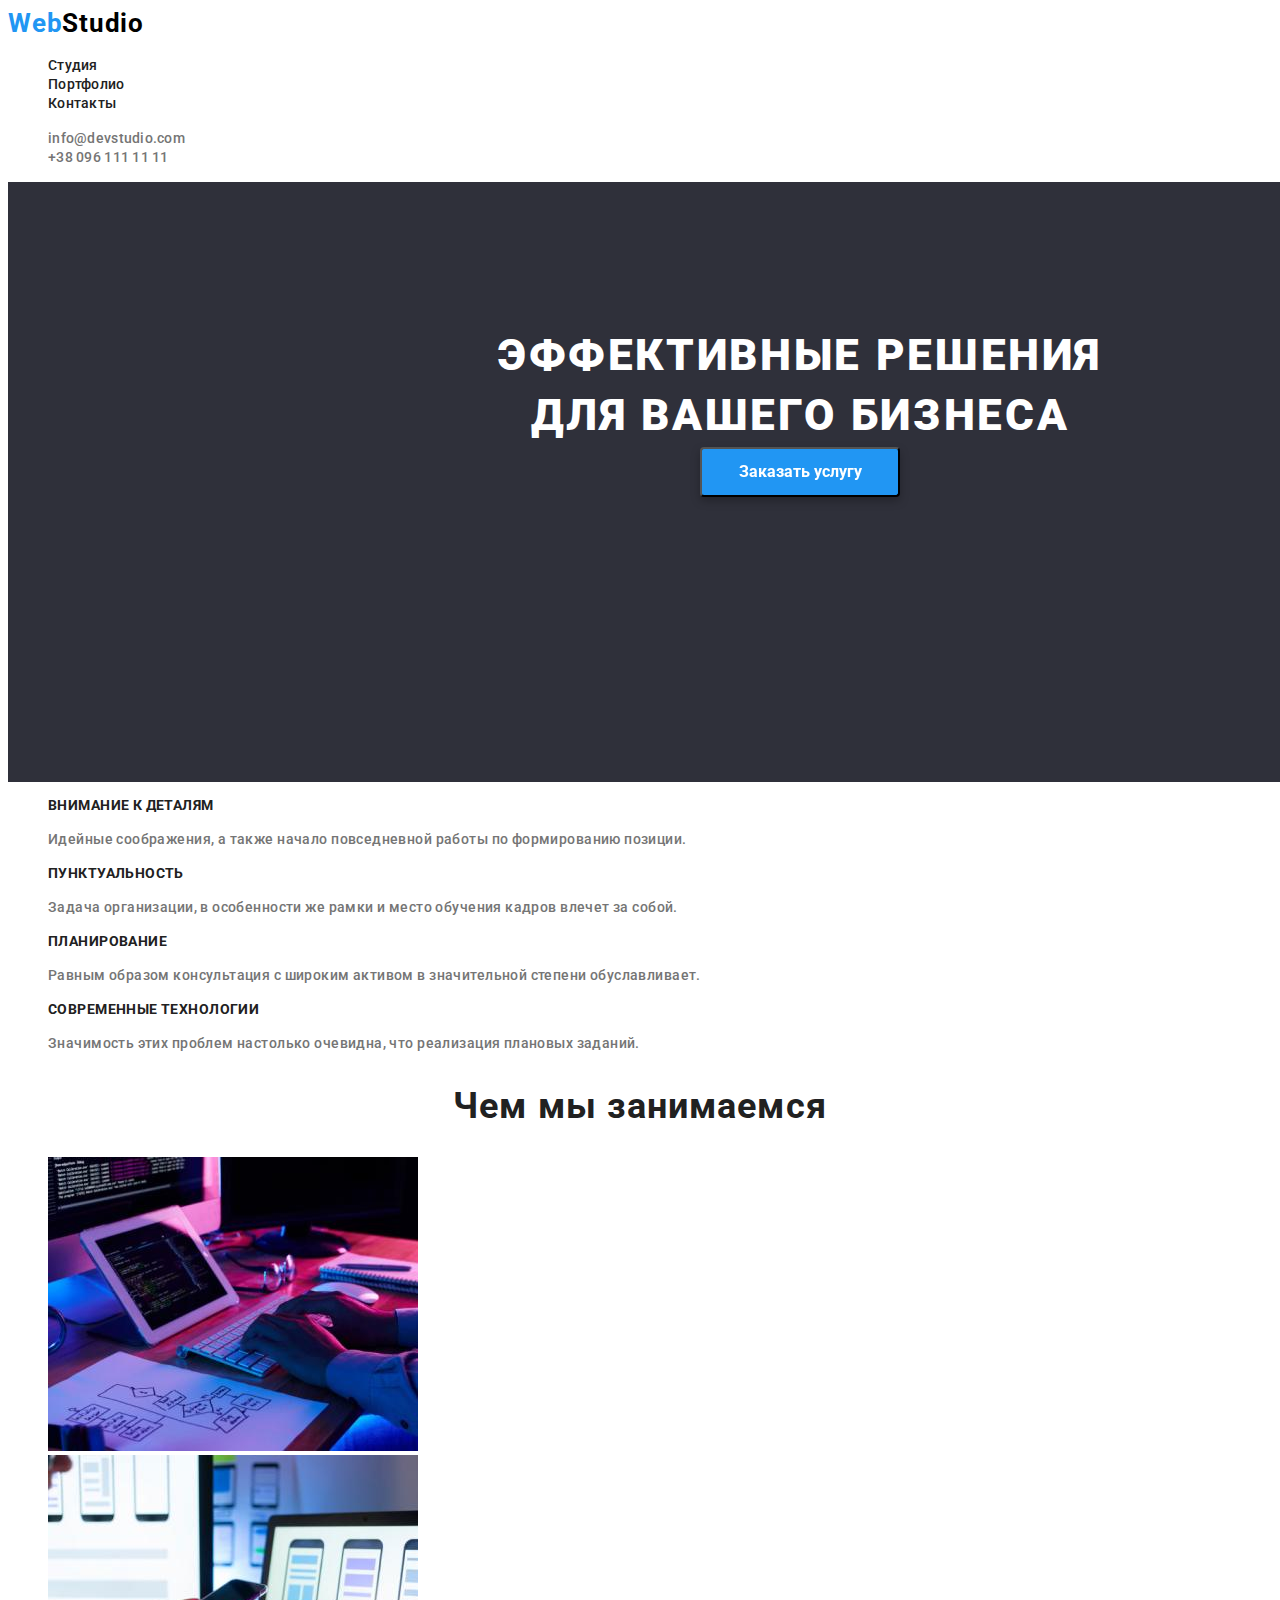
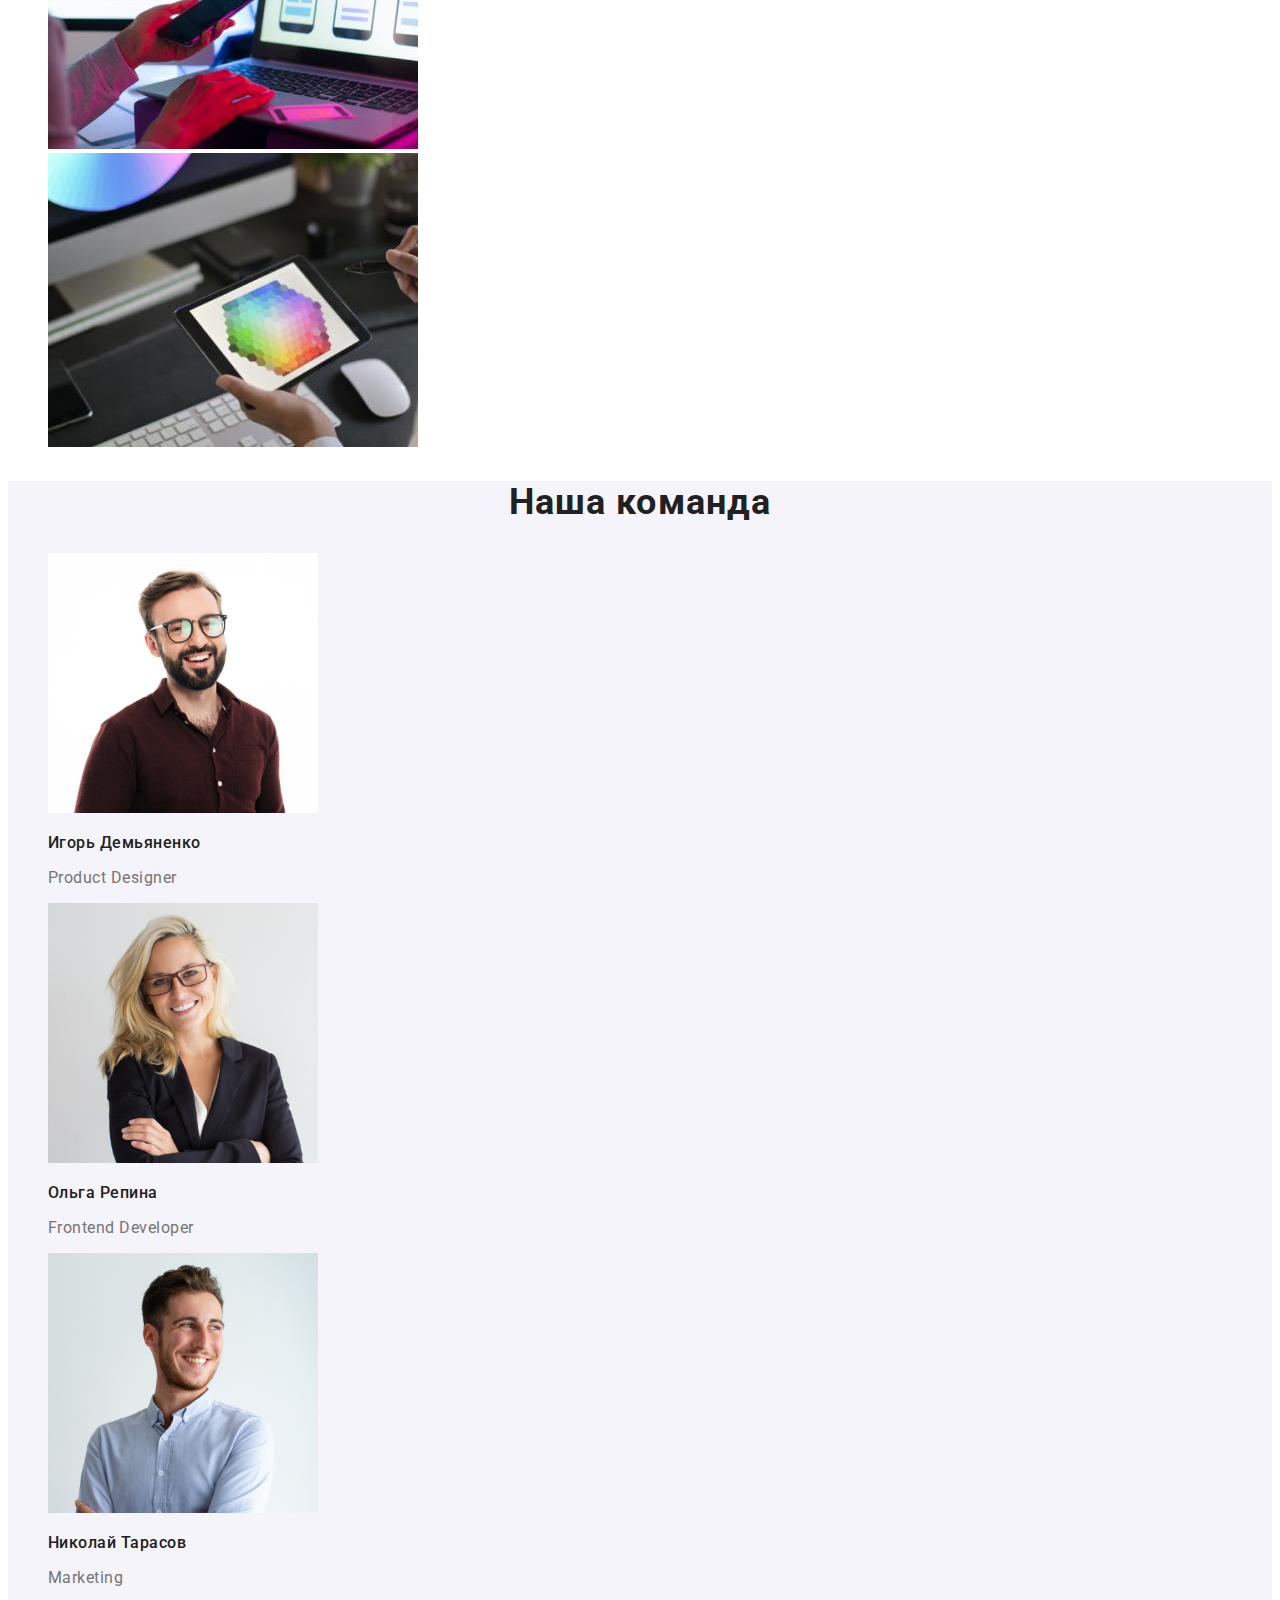
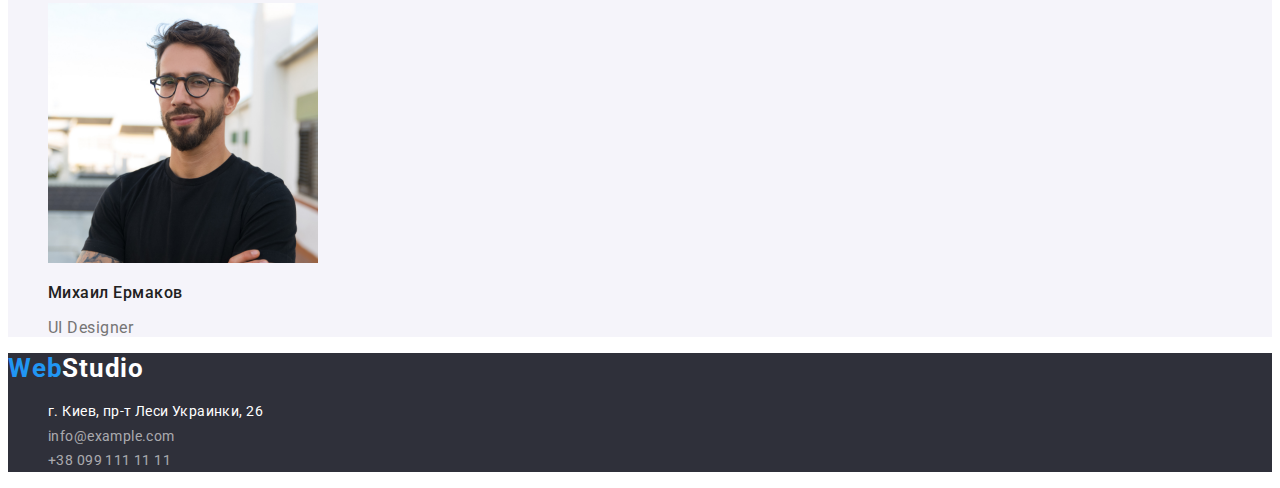
==== commit 7541a064: "Добавлены поправки в секции наша команда" ====
--- a/index.html
+++ b/index.html
@@ -7,7 +7,7 @@
   <meta name="viewport" content="width=device-width, initial-scale=1.0">
   <title>Студия</title>
   <link rel="stylesheet" href="https://cdnjs.cloudflare.com/ajax/libs/modern-normalize/1.0.0/modern-normalize.min.css" 
-  integrity="sha512-ISS7cAi1PEhQ8jnbJpJZMd29NlhNj4AWYyLOSp2CE/CsHxTCu+r+t0D2yoJudVrd0/8fTVPUVDzY5Tvli75u/g==" crossorigin="anonymous">  
+    integrity="sha512-ISS7cAi1PEhQ8jnbJpJZMd29NlhNj4AWYyLOSp2CE/CsHxTCu+r+t0D2yoJudVrd0/8fTVPUVDzY5Tvli75u/g==" crossorigin="anonymous">  
   <link rel="preconnect" href="https://fonts.gstatic.com"> 
   <link href="https://fonts.googleapis.com/css2?family=Raleway:ital,wght@1,700&family=Roboto:wght@400;500;700;900&display=swap" rel="stylesheet">
   <link rel="stylesheet" href="./css/styles.css">
@@ -27,7 +27,6 @@
           <a class="navigation-link link" href="">Контакты</a></li>
       </ul>
     </nav>
-
     <ul class="contacts list">
       <li class="contacts-item">
         <a class="contacts-link link" href="mailto:info@devstudio.com">info@devstudio.com</a></li>
@@ -128,18 +127,17 @@
   <!-- Footer -->
   <footer class="footer-info">
     <a class="logo link" lang="en" href="index.html" >Web<span class="logo-dark-theme">Studio</span></a>
-    
     <address class="address">
       <ul class="info-list list">
         <li class="info-list-item link">
-          <a class="info-address-link link" href="https://goo.gl/maps/YtJm7mLVAzRi9a2WA" target="_blank" rel="noopener noreferrer">г. Киев, пр-т Леси Украинки, 26</a></li>
+          <a class="info-address-link link" href="https://goo.gl/maps/YtJm7mLVAzRi9a2WA" 
+          target="_blank" rel="noopener noreferrer">г. Киев, пр-т Леси Украинки, 26</a></li>
         <li class="info-list-item link">
           <a class="info-list-link link" href="mailto:info@example.com">info@example.com</a></li>
         <li class="info-list-item link">
           <a class="info-list-link link" href="tel:+380991111111">+38 099 111 11 11</a></li>
       </ul>
     </address>
-
   </footer>
 </body>
 </html>--- a/css/styles.css
+++ b/css/styles.css
@@ -16,6 +16,7 @@
 
 body {
   font-family: var(--main-font);
+  color: var(--text-color-grey);
 }
 
 /* маркеры */
@@ -115,6 +116,7 @@
   top: 447px;
   filter: drop-shadow(0px 4px 4px rgba(0, 0, 0, 0.25));
   cursor: pointer;
+  border-radius: 4px;
   color: var(--text-color-white);
   background-color: var(--accent-color);
 }
@@ -136,7 +138,6 @@
   font-size: 14px;
   line-height: 1.71;
   letter-spacing: 0.03em;
-  color: var(--text-color-grey);
 }
 /* ============ END ADVANTAGES ============ */
 
@@ -149,6 +150,20 @@
 /* ============ TEAM ============ */
 .team {
   background-color: var(--background-color-light);
+}
+
+.specialist-name {
+  font-weight: 500;
+  font-size: 16px;
+  line-height: 1.19;
+  letter-spacing: 0.03em;
+  color: var(--text-color-darkgrey);
+}
+
+.specialist-position {
+  font-size: 16px;
+  line-height: 1.19;
+  letter-spacing: 0.03em;
 }
 /* ============ END TEAM ============ */
 
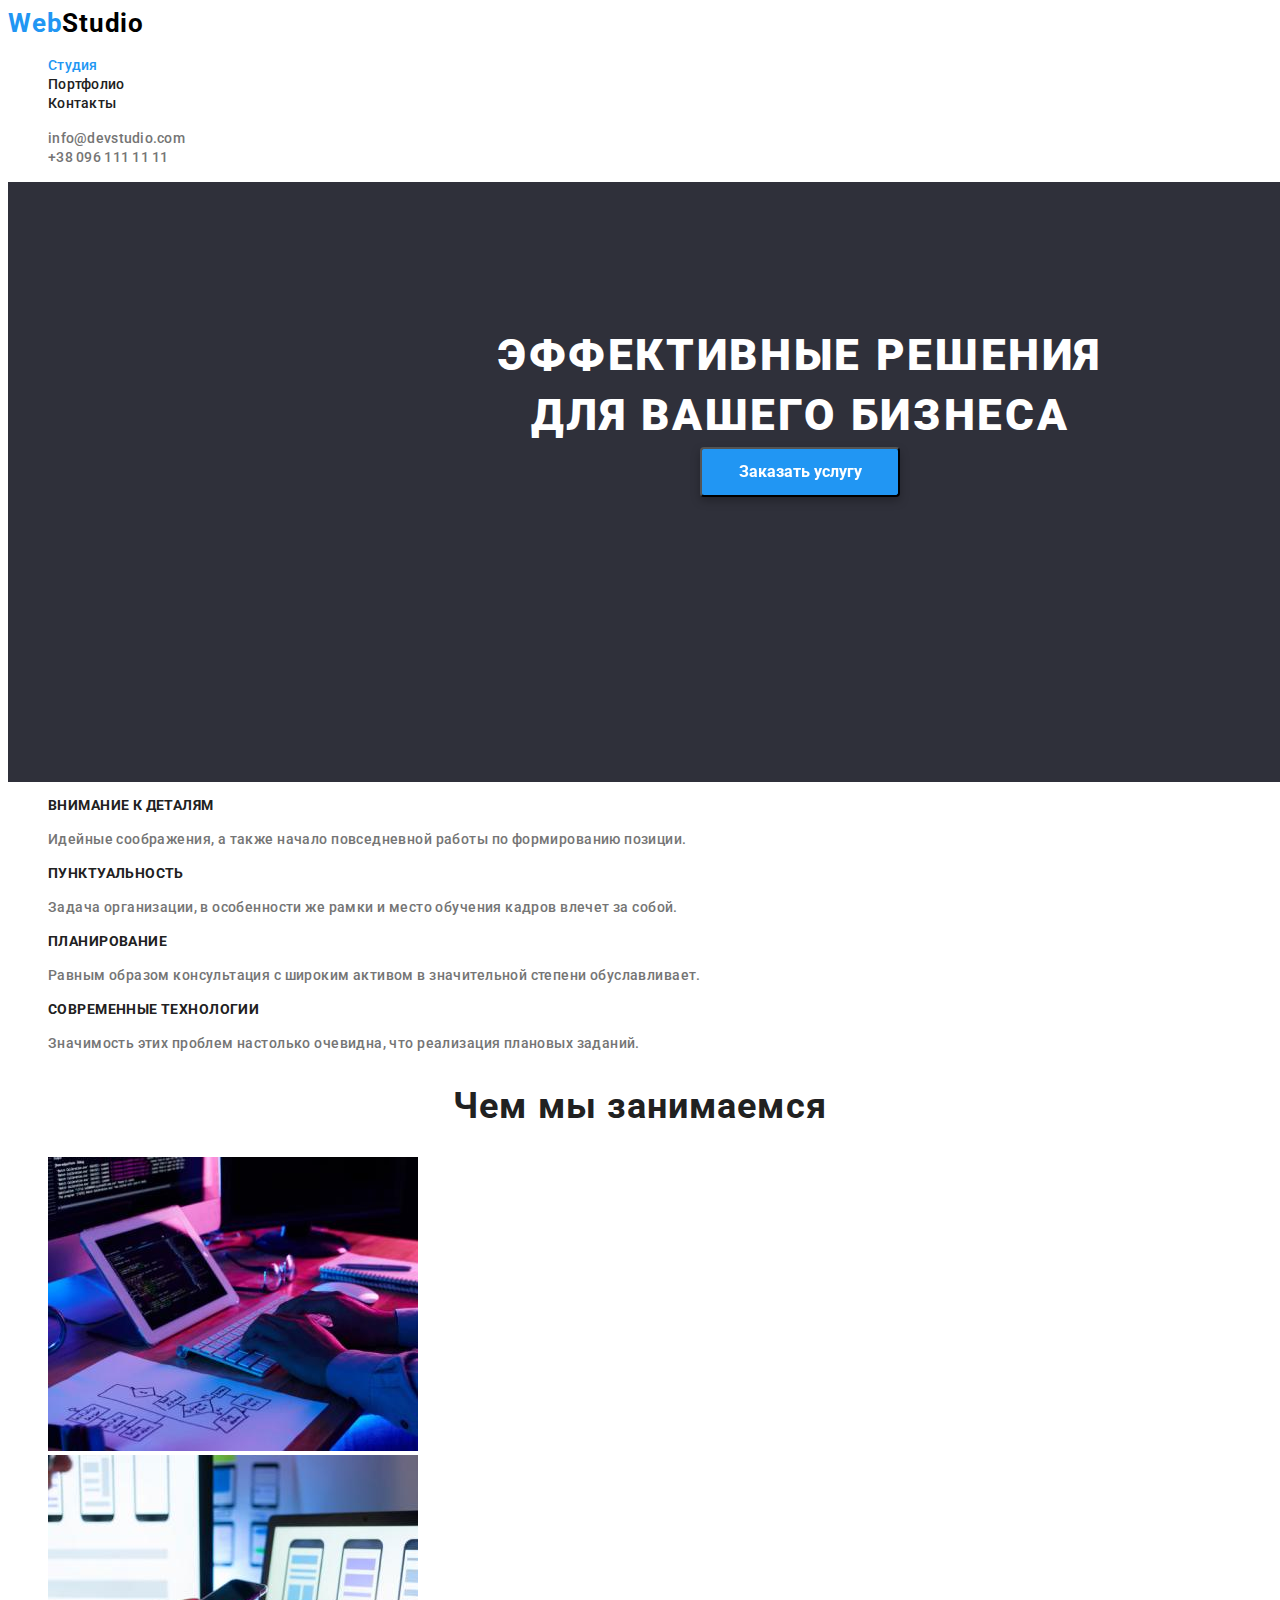
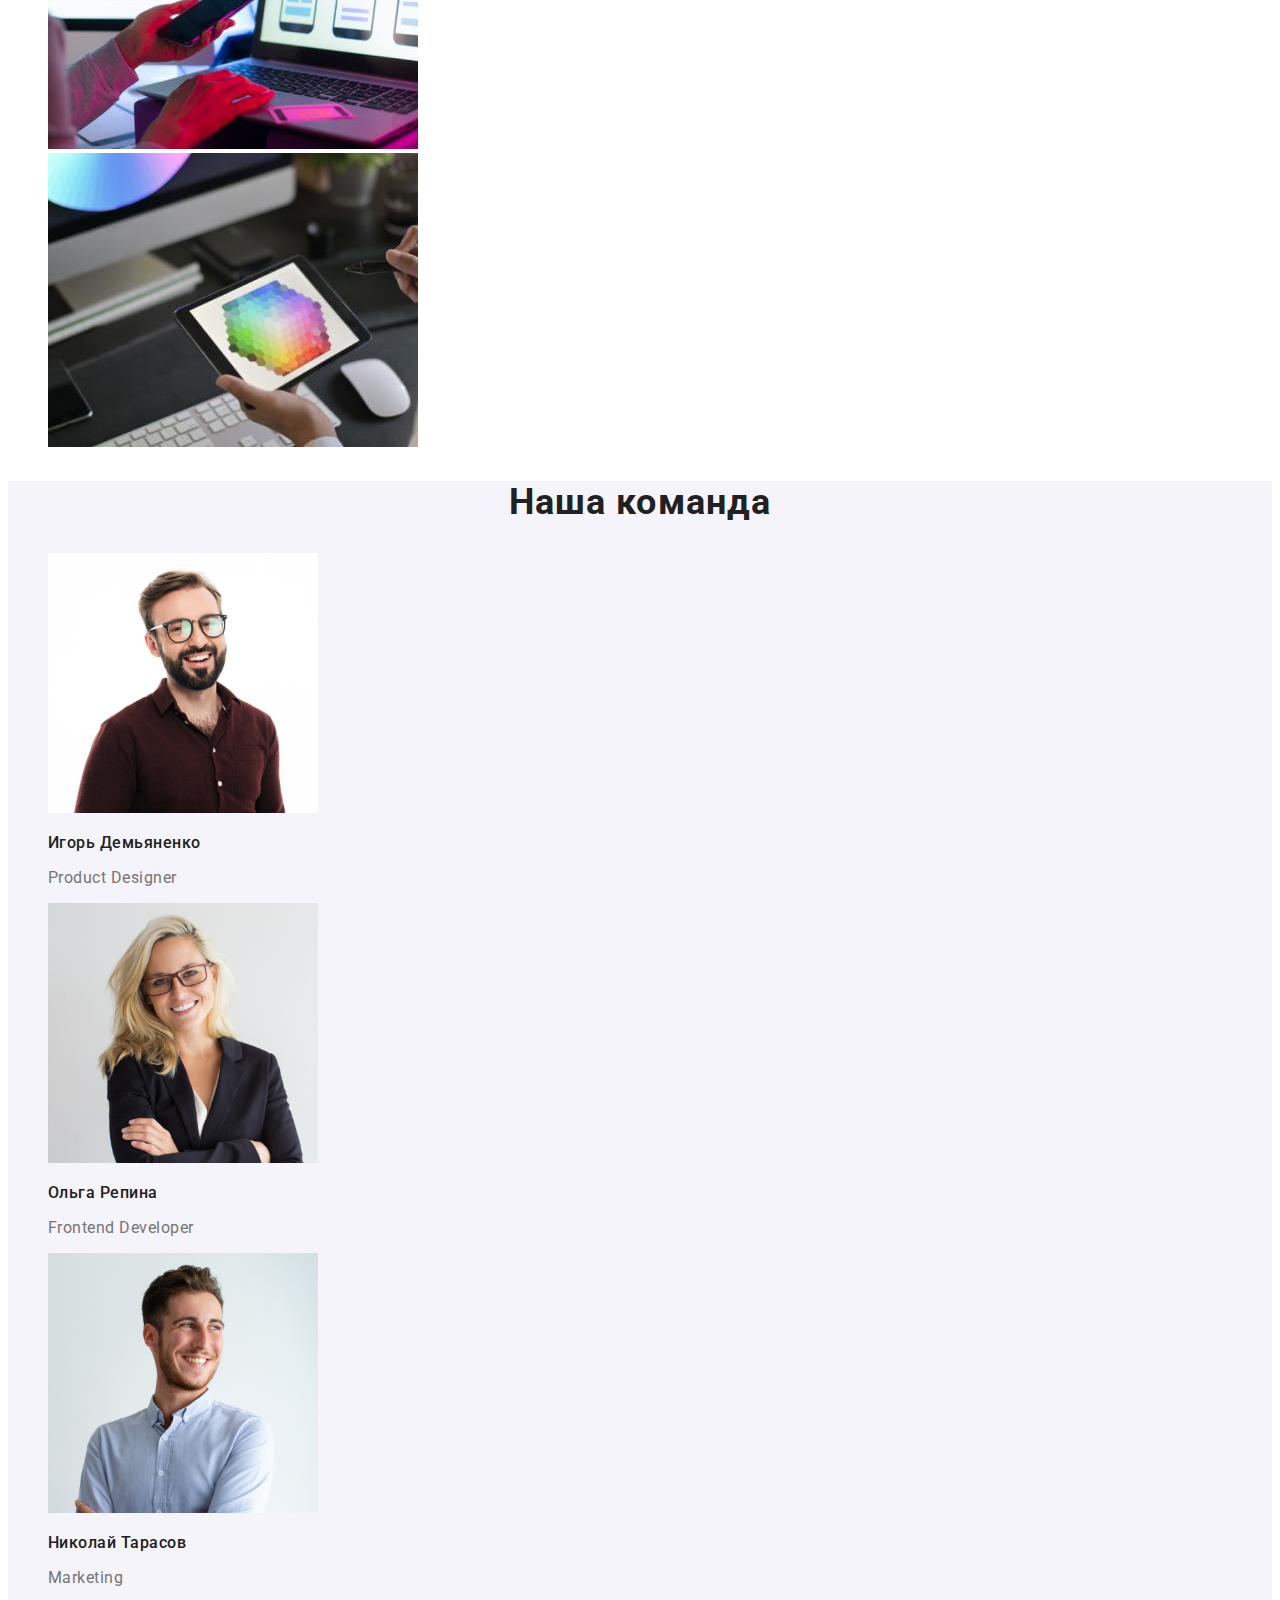
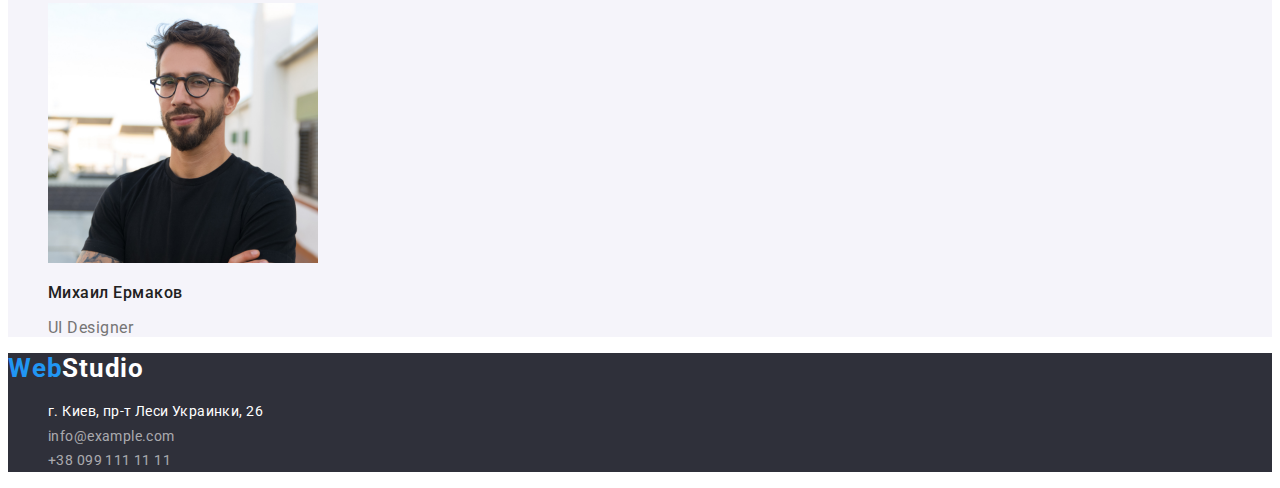
==== commit a8557bee: "Добавлено current на studio и portfolio" ====
--- a/index.html
+++ b/index.html
@@ -17,12 +17,12 @@
   <!-- Header -->
   <header class="header">
     <nav class="navigation">
-      <a lang="en" href="index.html" class="logo link">Web<span class="logo-light-theme">Studio</span></a>
+      <a lang="en" href="./index.html" class="logo link">Web<span class="logo-light-theme">Studio</span></a>
       <ul class="navigation-list list">
         <li class="navigation-item">
-          <a class="navigation-link link" href="index.html">Студия</a></li>
+          <a class="navigation-link link current" href="./index.html">Студия</a></li>
         <li class="navigation-item">
-          <a class="navigation-link link" href="portfolio.html">Портфолио</a></li>
+          <a class="navigation-link link" href="./portfolio.html">Портфолио</a></li>
         <li class="navigation-item">
           <a class="navigation-link link" href="">Контакты</a></li>
       </ul>
@@ -68,7 +68,7 @@
 
     <!-- Services --> 
     <section class="services">
-      <h2 class="title">Чем мы занимаемся</h2>
+      <h2 class="section-title">Чем мы занимаемся</h2>
       <ul class="services-list list">
         <li class="services-list-item">
           <img class="services-list-img" src="images/studio/box-1.jpg"
@@ -90,7 +90,7 @@
 
     <!-- Team -->
     <section class="team">
-      <h2 class="title">Наша команда</h2>
+      <h2 class="section-title">Наша команда</h2>
       <ul class="team-list list">
         <li class="team-list-item">
           <img class="team-list-img" src="images/studio/img-1.jpg"
@@ -126,7 +126,7 @@
 
   <!-- Footer -->
   <footer class="footer-info">
-    <a class="logo link" lang="en" href="index.html" >Web<span class="logo-dark-theme">Studio</span></a>
+    <a class="logo link" lang="en" href="./index.html" >Web<span class="logo-dark-theme">Studio</span></a>
     <address class="address">
       <ul class="info-list list">
         <li class="info-list-item link">
--- a/css/styles.css
+++ b/css/styles.css
@@ -31,7 +31,7 @@
 
 
 /* ============ COMPONENTS ============ */
-.title {
+.section-title {
   font-weight: 700;
   font-size: 36px;
   line-height: 1.17;
@@ -59,6 +59,10 @@
  
 .navigation-link:hover,
 .navigation-link:focus {
+  color: var(--accent-color);
+}
+
+.navigation-link.current {
   color: var(--accent-color);
 }
 
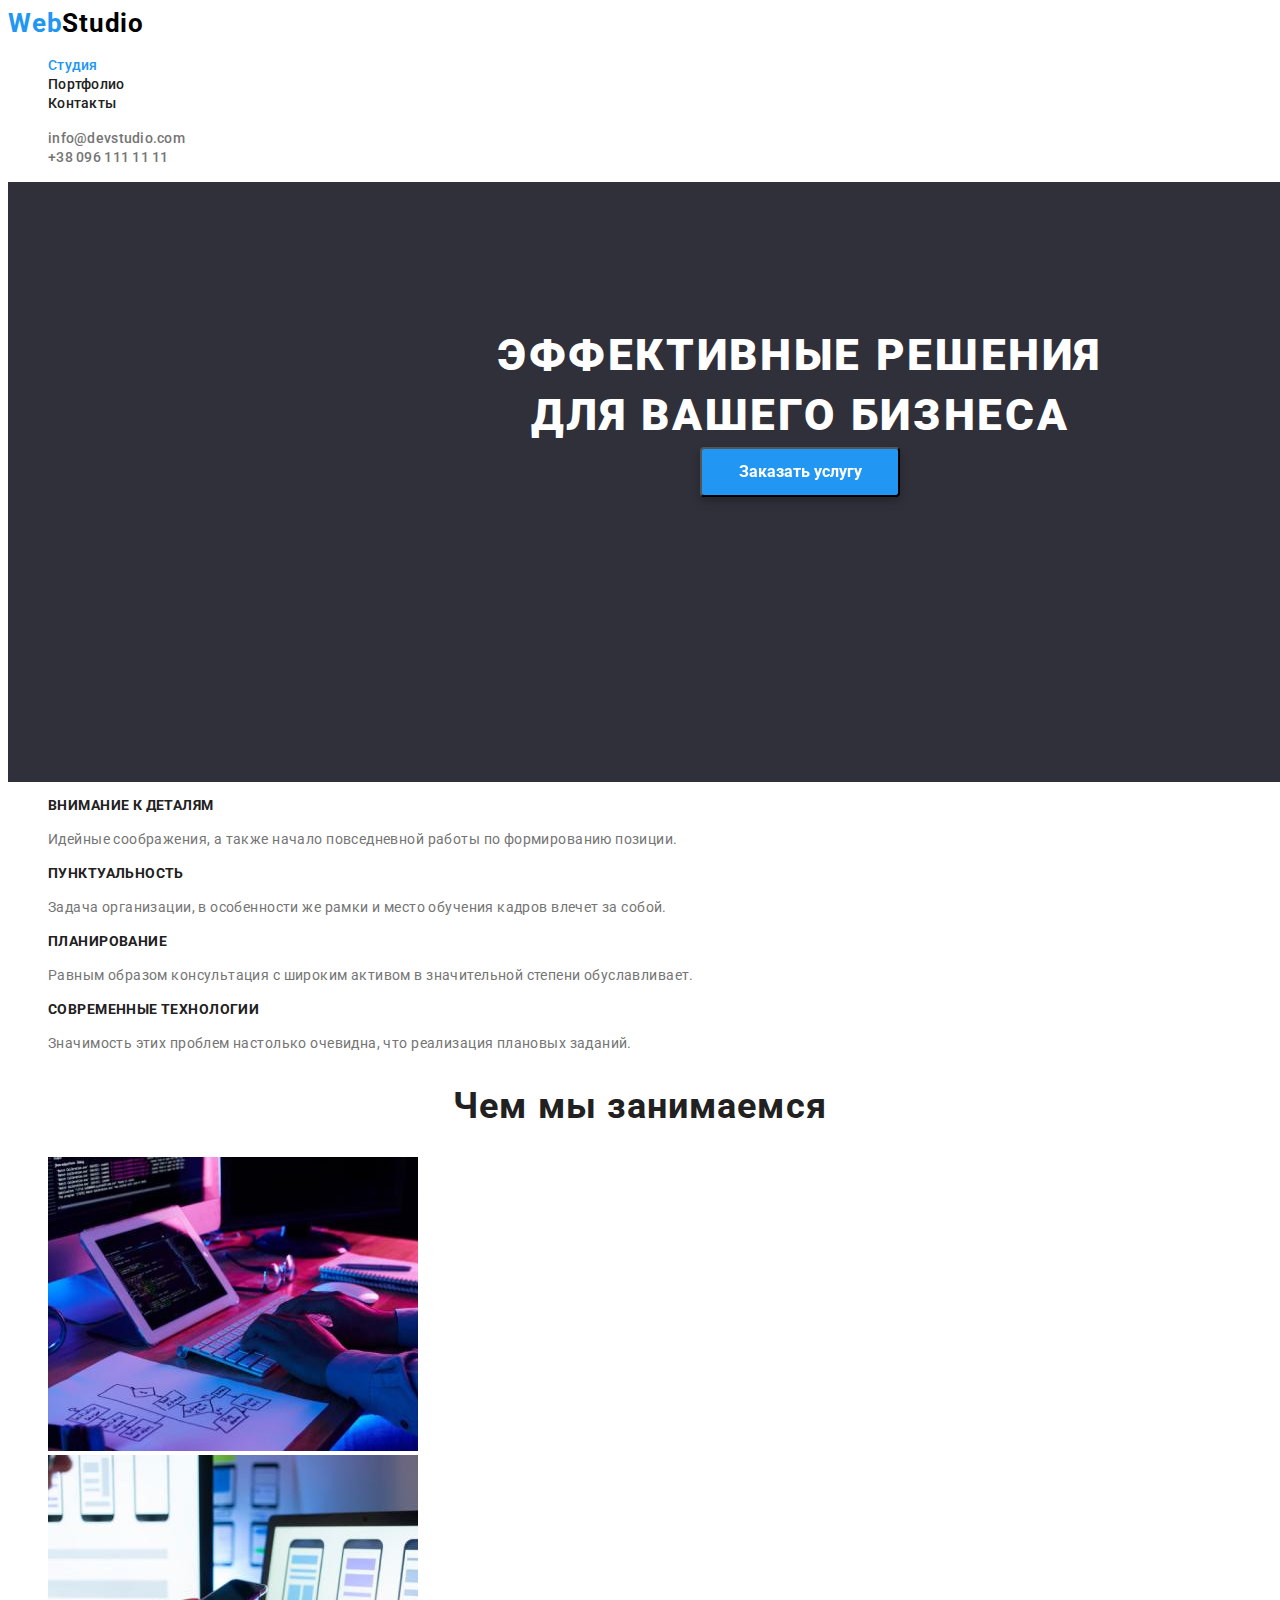
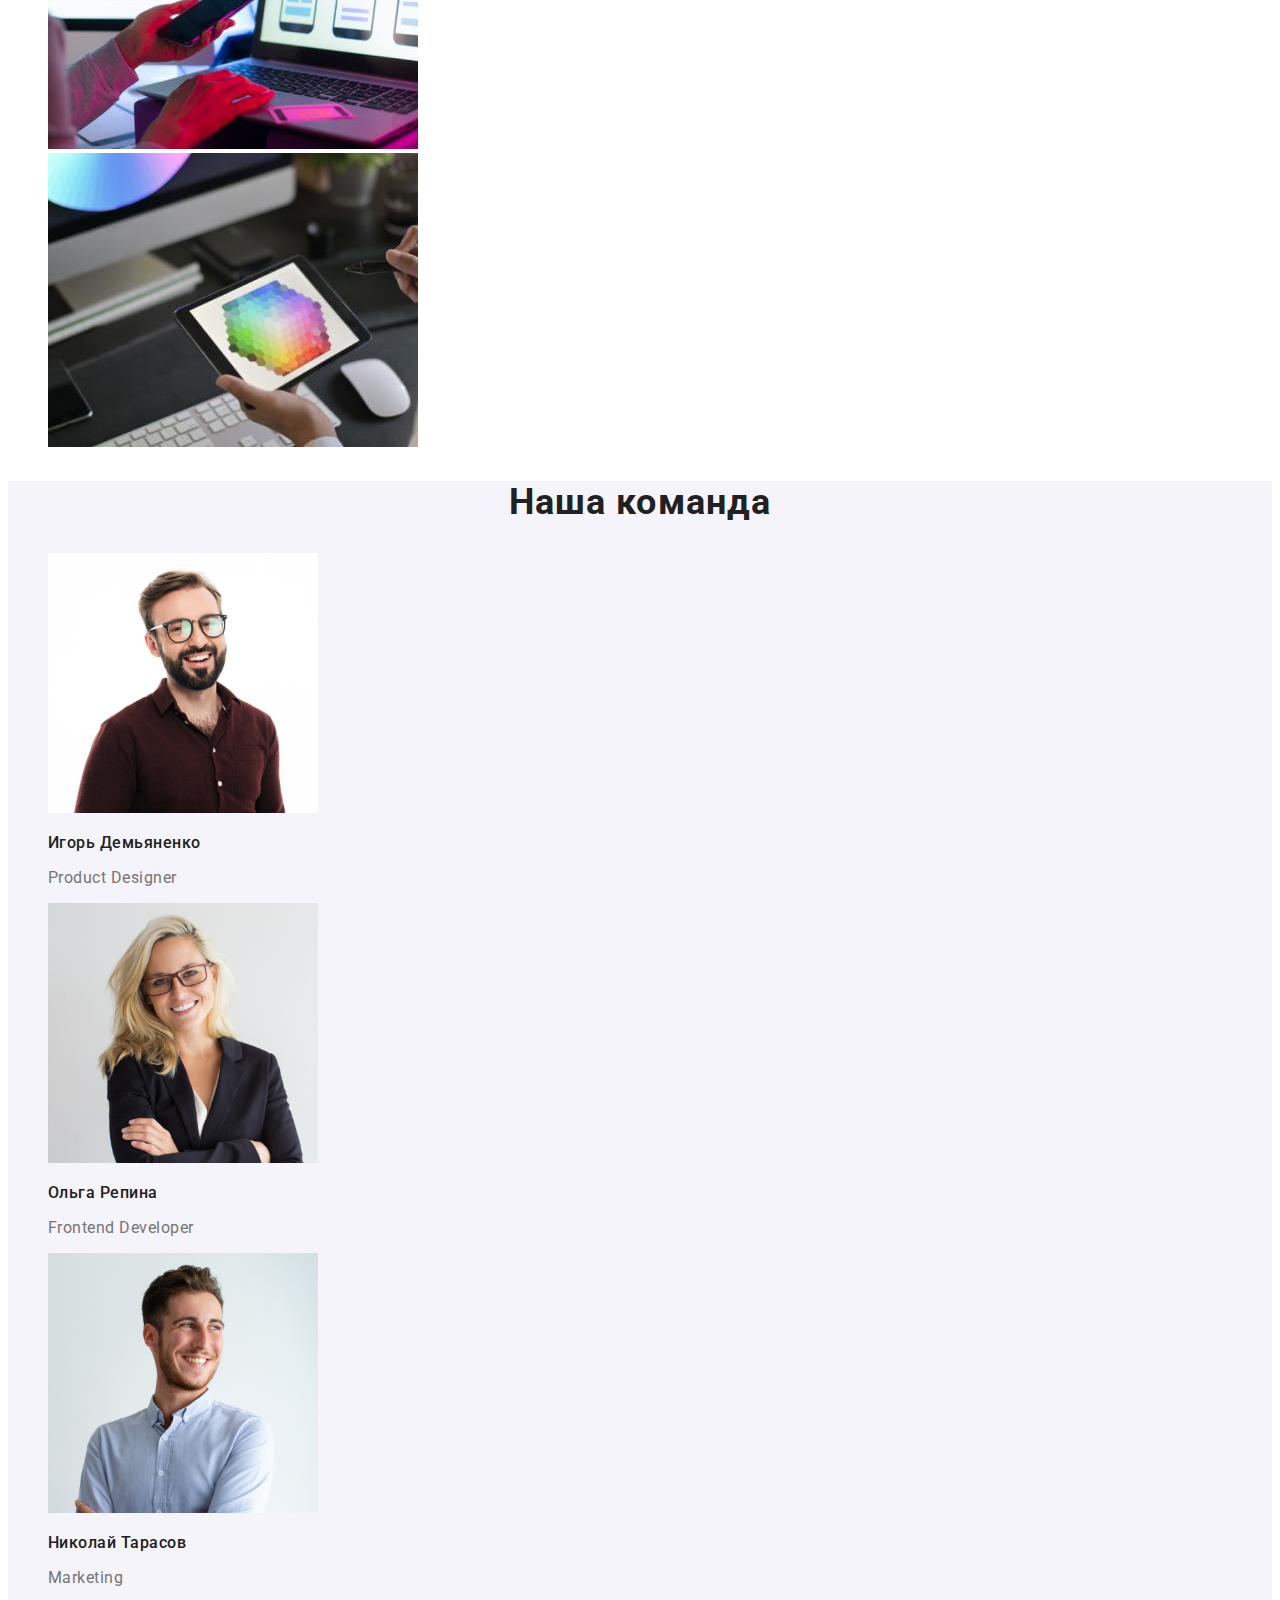
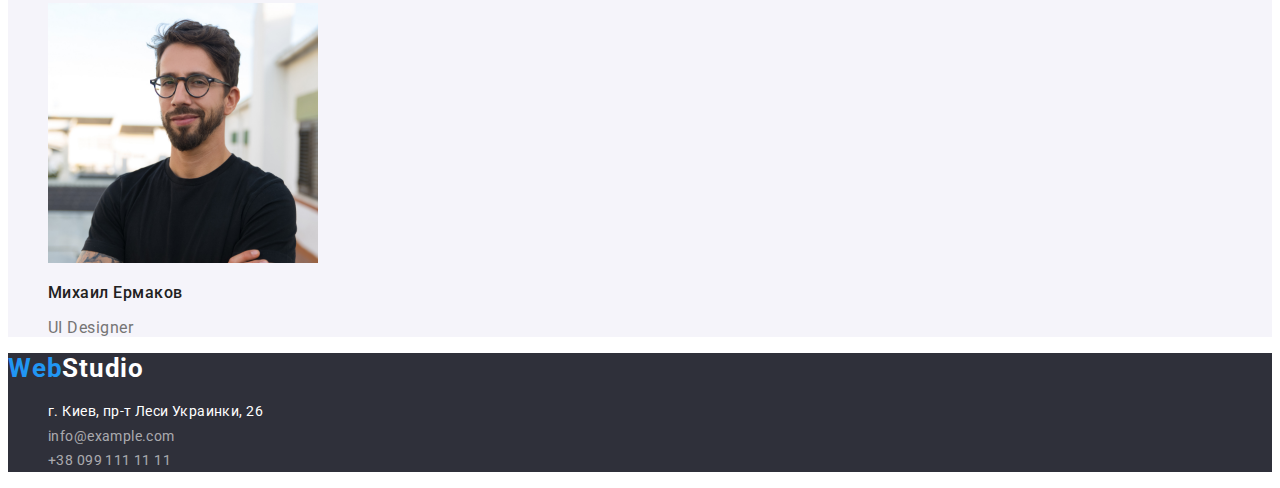
==== commit 7434678e: "Добавлены изменения в стилизации logo" ====
--- a/index.html
+++ b/index.html
@@ -17,7 +17,8 @@
   <!-- Header -->
   <header class="header">
     <nav class="navigation">
-      <a lang="en" href="./index.html" class="logo link">Web<span class="logo-light-theme">Studio</span></a>
+      <!-- <a lang="en" href="./index.html" class="logo link">Web<span class="logo-light-theme">Studio</span></a> -->
+      <a lang="en" href="" class="logo link">Web<span class="logo-light-theme">Studio</span></a>
       <ul class="navigation-list list">
         <li class="navigation-item">
           <a class="navigation-link link current" href="./index.html">Студия</a></li>
@@ -126,7 +127,7 @@
 
   <!-- Footer -->
   <footer class="footer-info">
-    <a class="logo link" lang="en" href="./index.html" >Web<span class="logo-dark-theme">Studio</span></a>
+    <a lang="en" class="logo link" href="">Web<span class="logo-dark-theme">Studio</span></a>
     <address class="address">
       <ul class="info-list list">
         <li class="info-list-item link">
--- a/css/styles.css
+++ b/css/styles.css
@@ -6,17 +6,14 @@
   --text-color-grey: #757575;
   --text-color-black: #000000;
   --text-color-white: #ffffff;
-  --background-main: #E5E5E5;
   --background-color-dark: #2F303A;
   --background-color-light: #F5F4FA;
-  
-
-
 }
 
 body {
   font-family: var(--main-font);
   color: var(--text-color-grey);
+  /* font-family: альтернативный */!!!!!!!!!!!!!!!!!!!!
 }
 
 /* маркеры */
@@ -41,6 +38,7 @@
 }
 
 .logo {
+  font-style: var(--secondary-font);
   font-weight: 700;
   font-size: 26px;
   line-height: 1.19;
@@ -138,7 +136,6 @@
 }
 
 .advantages-description {
-  font-weight: 500;
   font-size: 14px;
   line-height: 1.71;
   letter-spacing: 0.03em;
@@ -187,7 +184,6 @@
 
 .info-address-link {
   font-size: 14px;
-  font-weight: 400;
   line-height: 1.71;
   letter-spacing: 0.03em;
   color: var(--text-color-white);
@@ -195,7 +191,6 @@
 
 .info-list-link {
   font-size: 14px;
-  font-weight: 400;
   line-height: 24px;
   letter-spacing: 0.03em;
   color: rgba(255, 255, 255, 0.6);
